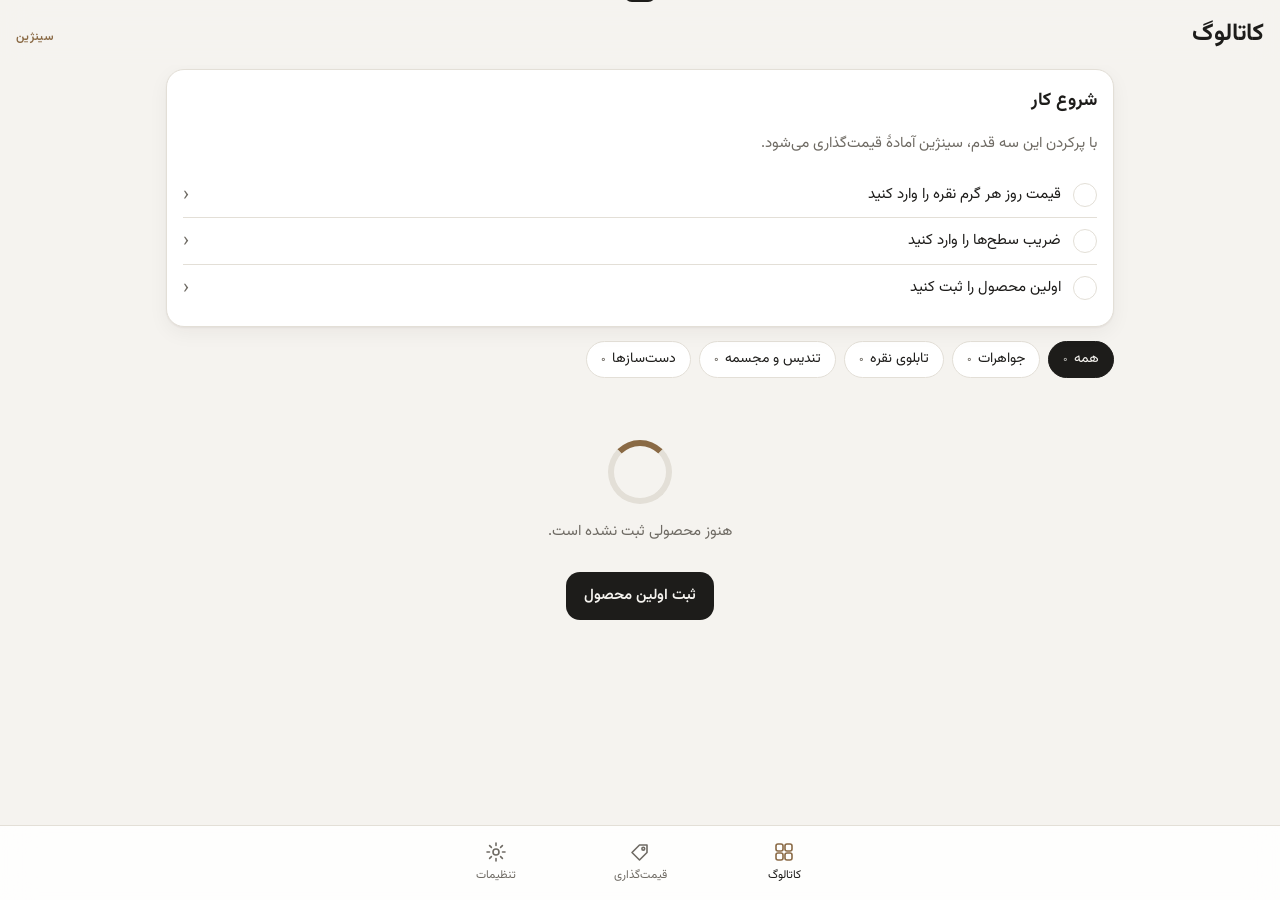
==== index.html @ 872f99b4 "Phase 1: pricing calculator, photo catalog and settings Offline PWA. Prices follow docs/DECISIONS.md" ====
<!doctype html>
<html lang="fa" dir="rtl">
<head>
<meta charset="utf-8">
<meta name="viewport" content="width=device-width, initial-scale=1, viewport-fit=cover">
<meta name="theme-color" content="#f5f3ef" media="(prefers-color-scheme: light)">
<meta name="theme-color" content="#121211" media="(prefers-color-scheme: dark)">
<meta name="apple-mobile-web-app-capable" content="yes">
<meta name="apple-mobile-web-app-status-bar-style" content="default">
<meta name="apple-mobile-web-app-title" content="سینژین">
<title>سینژین</title>
<link rel="manifest" href="manifest.webmanifest">
<link rel="apple-touch-icon" href="icons/icon-180.png">
<link rel="stylesheet" href="app.css">
</head>
<body>
<header class="top"><span class="brand">سینژین</span><h1 id="title"></h1></header>
<main id="view"></main>
<nav id="tabs" class="tabs"></nav>
<div id="sheet" class="sheet"></div>
<div id="island" class="island" role="status" aria-live="polite"></div>
<script type="module" src="js/app.js"></script>
</body>
</html>
---- app.css ----
@font-face { font-family: 'Vazirmatn'; src: url('fonts/Vazirmatn.woff2') format('woff2'); font-weight: 100 900; font-display: swap; }

:root {
  --bg: #f5f3ef; --surface: #ffffff; --surface-2: #efece6; --ink: #1d1c1a; --muted: #6f6b64; --line: #e3dfd7;
  --accent: #8a6a45; --accent-ink: #ffffff; --ok: #5d7a62; --warn: #a2742c; --danger: #8e3b3b;
  --shadow: 0 1px 2px rgba(30,25,15,.05), 0 6px 20px rgba(30,25,15,.05);
  --r: 18px; --ease: cubic-bezier(.2,.8,.2,1);
  color-scheme: light;
}
@media (prefers-color-scheme: dark) {
  :root:not([data-theme="light"]) {
    --bg: #121211; --surface: #1b1b1a; --surface-2: #242422; --ink: #edebe7; --muted: #9c978f; --line: #2e2d2b;
    --accent: #c9a679; --accent-ink: #1b1710; --ok: #8fb095; --warn: #d4a55a; --danger: #d98080;
    --shadow: 0 1px 2px rgba(0,0,0,.3); color-scheme: dark;
  }
}
:root[data-theme="dark"] {
  --bg: #121211; --surface: #1b1b1a; --surface-2: #242422; --ink: #edebe7; --muted: #9c978f; --line: #2e2d2b;
  --accent: #c9a679; --accent-ink: #1b1710; --ok: #8fb095; --warn: #d4a55a; --danger: #d98080;
  --shadow: 0 1px 2px rgba(0,0,0,.3); color-scheme: dark;
}

* { box-sizing: border-box; -webkit-tap-highlight-color: transparent; }
html { -webkit-text-size-adjust: 100%; }
body { margin: 0; background: var(--bg); color: var(--ink); font: 15px/1.7 'Vazirmatn', system-ui, sans-serif; min-height: 100vh;
  padding-bottom: calc(84px + env(safe-area-inset-bottom)); }
body.locked { overflow: hidden; }
button, input, textarea { font: inherit; color: inherit; }
button { cursor: pointer; background: none; border: 0; padding: 0; }
h1, h2, h3, h4 { margin: 0; font-weight: 700; }
.muted { color: var(--muted); }

.top { position: sticky; top: 0; z-index: 5; display: flex; align-items: baseline; gap: 10px; padding: calc(14px + env(safe-area-inset-top)) 16px 10px;
  background: color-mix(in srgb, var(--bg) 88%, transparent); backdrop-filter: blur(14px); -webkit-backdrop-filter: blur(14px); }
.top h1 { font-size: 24px; letter-spacing: -.2px; }
.brand { order: 2; margin-inline-start: auto; font-size: 12px; color: var(--accent); font-weight: 600; letter-spacing: .3px; }

main { max-width: 980px; margin: 0 auto; padding: 4px 16px 24px; }

.card { background: var(--surface); border: 1px solid var(--line); border-radius: var(--r); padding: 16px; margin-bottom: 12px; box-shadow: var(--shadow); }
.card h2 { font-size: 18px; margin-bottom: 2px; }
.card h3 { font-size: 16px; margin-bottom: 10px; display: flex; align-items: center; gap: 8px; }
.card h4 { font-size: 13px; color: var(--muted); font-weight: 600; margin: 14px 0 6px; }
.n { width: 22px; height: 22px; border-radius: 50%; background: var(--surface-2); display: inline-grid; place-items: center; font-size: 12px; color: var(--muted); }
.help { margin: 8px 0 0; font-size: 12.5px; color: var(--muted); line-height: 1.8; }

/* entrance + press */
.enter { animation: rise .45s var(--ease) both; animation-delay: calc(var(--i, 0) * 40ms); }
@keyframes rise { from { opacity: 0; transform: translateY(8px); } }
.btn, .chip, .pcard, .row, .banner, .tab { transition: transform .25s var(--ease), background .2s, border-color .2s, color .2s; }
.btn:active, .chip:active, .pcard:active, .row:active, .banner:active { transform: scale(.97); }

/* chips */
.chips { display: flex; gap: 8px; }
.chips.wrap { flex-wrap: wrap; }
.chips.scroll { overflow-x: auto; margin: 4px -16px 12px; padding: 2px 16px; scrollbar-width: none; }
.chips.scroll::-webkit-scrollbar { display: none; }
.chip { border: 1px solid var(--line); background: var(--surface); border-radius: 999px; padding: 7px 14px; font-size: 14px; white-space: nowrap;
  display: inline-flex; flex-direction: column; align-items: center; line-height: 1.5; }
.chips.scroll .chip { flex-direction: row; gap: 6px; }
.chip small { font-size: 11px; color: var(--muted); }
.chip .hint { font-size: 10.5px; }
.chip.on { background: var(--ink); color: var(--bg); border-color: var(--ink); }
.chip.on small { color: color-mix(in srgb, var(--bg) 70%, transparent); }

/* fields */
.field { display: block; margin-top: 12px; }
.lab { display: block; font-size: 13px; color: var(--muted); margin-bottom: 4px; }
.inp { display: flex; align-items: center; background: var(--surface-2); border: 1px solid transparent; border-radius: 12px; padding: 0 12px; transition: border-color .2s; }
.inp:focus-within { border-color: var(--accent); }
.inp input, .inp textarea { flex: 1; min-width: 0; border: 0; background: none; outline: none; padding: 11px 0; font-size: 16px; }
.inp textarea { resize: vertical; }
.inp em { font-style: normal; color: var(--muted); font-size: 13px; padding-inline-start: 8px; }
.inp input::placeholder, .inp textarea::placeholder { color: color-mix(in srgb, var(--muted) 70%, transparent); }
.two { display: grid; grid-template-columns: 1fr 1fr; gap: 10px; }

/* buttons */
.actions { display: flex; gap: 10px; margin-top: 14px; }
.btn { flex: 1; display: inline-flex; justify-content: center; align-items: center; min-height: 48px; padding: 0 18px; border-radius: 14px;
  background: var(--ink); color: var(--bg); font-weight: 600; }
.btn.ghost { background: var(--surface-2); color: var(--ink); flex: 0 1 auto; }
.btn.danger { color: var(--danger); }

/* setup checklist */
.setup ol { list-style: none; padding: 0; margin: 10px 0 0; }
.setup .row { display: flex; align-items: center; gap: 12px; width: 100%; padding: 10px 0; text-align: start; border-top: 1px solid var(--line); }
.setup li:first-child .row { border-top: 0; }
.tick { width: 24px; height: 24px; border-radius: 50%; border: 1.5px solid var(--line); display: grid; place-items: center; font-size: 13px; flex: none; }
.setup li.done .tick { background: var(--ok); border-color: var(--ok); color: #fff; }
.setup li.done span:nth-child(2) { color: var(--muted); text-decoration: line-through; }
.chev { margin-inline-start: auto; color: var(--muted); font-size: 20px; line-height: 1; }

.banner { display: flex; align-items: center; gap: 12px; width: 100%; text-align: start; border-color: color-mix(in srgb, var(--warn) 45%, var(--line)); }
.dot { width: 10px; height: 10px; border-radius: 50%; background: var(--warn); flex: none; position: relative; }
.dot::after { content: ''; position: absolute; inset: -5px; border-radius: 50%; border: 2px solid var(--warn); animation: pulse 1.8s ease-out infinite; }
@keyframes pulse { from { transform: scale(.5); opacity: .8; } to { transform: scale(1.4); opacity: 0; } }

/* catalog grid */
.grid { display: grid; grid-template-columns: repeat(2, 1fr); gap: 12px; }
@media (min-width: 700px) { .grid { grid-template-columns: repeat(3, 1fr); } }
@media (min-width: 960px) { .grid { grid-template-columns: repeat(4, 1fr); } }
.pcard { display: block; text-align: start; background: var(--surface); border: 1px solid var(--line); border-radius: var(--r); overflow: hidden; box-shadow: var(--shadow); }
.thumb { position: relative; aspect-ratio: 1; background: var(--surface-2); display: grid; place-items: center; }
.thumb img { width: 100%; height: 100%; object-fit: cover; display: block; }
.noimg { color: var(--muted); font-size: 12px; }
.status { position: absolute; top: 8px; inset-inline-start: 8px; font-size: 11px; padding: 2px 9px; border-radius: 999px;
  background: color-mix(in srgb, var(--surface) 88%, transparent); backdrop-filter: blur(6px); -webkit-backdrop-filter: blur(6px); }
.s-available { color: var(--ok); } .s-reserved { color: var(--warn); } .s-sold { color: var(--muted); }
.pmeta { padding: 10px 12px 12px; }
.pname { font-weight: 600; font-size: 14px; white-space: nowrap; overflow: hidden; text-overflow: ellipsis; }
.pprice { font-size: 13.5px; color: var(--ink); direction: rtl; }
.pprice.incomplete { color: var(--warn); font-size: 12.5px; }

.empty { text-align: center; padding: 48px 16px; color: var(--muted); }
.empty .btn { flex: none; margin-top: 12px; }
.ring { width: 64px; height: 64px; border-radius: 50%; margin: 0 auto 12px; border: 6px solid var(--line); border-top-color: var(--accent);
  animation: spin 6s linear infinite; }
@keyframes spin { to { transform: rotate(360deg); } }

/* photos */
.photos { display: flex; flex-wrap: wrap; gap: 8px; margin-top: 14px; }
.ph, .addph { width: 76px; height: 76px; border-radius: 12px; overflow: hidden; position: relative; }
.ph img { width: 100%; height: 100%; object-fit: cover; }
.ph .x { position: absolute; top: 4px; inset-inline-end: 4px; width: 22px; height: 22px; border-radius: 50%; background: rgba(0,0,0,.55); color: #fff; font-size: 15px; line-height: 1; }
.addph { border: 1.5px dashed var(--line); display: flex; flex-direction: column; align-items: center; justify-content: center; color: var(--muted); cursor: pointer; }
.addph span { font-size: 22px; line-height: 1; } .addph small { font-size: 11px; }

/* live price */
.pricecard { background: var(--surface); border: 1px solid var(--line); border-radius: var(--r); margin-bottom: 12px;
  padding: 14px 16px; box-shadow: var(--shadow); transition: border-color .3s; }
.pbar { position: sticky; bottom: calc(76px + env(safe-area-inset-bottom)); z-index: 3; margin-top: 12px; display: flex; justify-content: space-between; align-items: center;
  background: var(--ink); color: var(--bg); border-radius: 14px; padding: 10px 16px; box-shadow: 0 6px 20px rgba(0,0,0,.15); }
.pbar .plabel { color: color-mix(in srgb, var(--bg) 65%, transparent); }
.pbar b { font-size: 17px; direction: rtl; }
.sheet .pbar { bottom: 0; }
.pricecard.ok { border-color: color-mix(in srgb, var(--accent) 55%, var(--line)); }
.plabel { font-size: 12px; color: var(--muted); }
.pbig { font-size: 30px; font-weight: 800; letter-spacing: -.5px; line-height: 1.3; direction: rtl; }
.pbig small { font-size: 14px; font-weight: 500; color: var(--muted); margin-inline-start: 6px; }
.muted-big { font-size: 20px; color: var(--muted); font-weight: 600; }
.calc { margin-top: 8px; border-top: 1px solid var(--line); }
.cl { display: flex; justify-content: space-between; align-items: center; gap: 10px; padding: 7px 0; font-size: 13.5px; border-bottom: 1px dashed var(--line); }
.cl:last-child { border-bottom: 0; }
.cl small { display: block; font-size: 11.5px; color: var(--muted); }
.cl b { font-weight: 600; white-space: nowrap; direction: rtl; }
.cl.sum { font-weight: 600; }
.missing { list-style: none; margin: 10px 0 0; padding: 0; font-size: 13px; color: var(--warn); }
.missing li { padding: 3px 0; }
.missing li::before { content: '○'; margin-inline-end: 6px; }
.missing button { color: var(--warn); text-decoration: underline; text-underline-offset: 3px; text-align: start; }
.missing .chev { display: none; }

/* settings */
.metal { padding: 12px 0; border-top: 1px solid var(--line); }
.metal:first-of-type { border-top: 0; }
.mhead { display: flex; align-items: center; justify-content: space-between; gap: 8px; flex-wrap: wrap; }
.seg { display: inline-flex; background: var(--surface-2); border-radius: 10px; padding: 3px; }
.seg button { padding: 5px 10px; border-radius: 8px; font-size: 12.5px; color: var(--muted); }
.seg button.on { background: var(--surface); color: var(--ink); box-shadow: var(--shadow); }
.ftable { margin-top: 12px; display: grid; gap: 8px; }
.fh, .fr { display: grid; grid-template-columns: 64px repeat(3, 1fr); gap: 8px; align-items: center; }
.fh span { font-size: 12px; color: var(--muted); text-align: center; }
.fr > span { font-size: 13.5px; font-weight: 600; }
.fr input { width: 100%; min-width: 0; text-align: center; border: 1px solid transparent; background: var(--surface-2); border-radius: 10px; padding: 9px 4px; font-size: 16px; outline: none; }
.fr input:focus { border-color: var(--accent); }
.foot { text-align: center; color: var(--muted); font-size: 12px; margin-top: 18px; }

/* tabs */
.tabs { position: fixed; bottom: 0; inset-inline: 0; z-index: 6; display: flex; justify-content: center; gap: 4px;
  padding: 8px 12px calc(8px + env(safe-area-inset-bottom)); background: color-mix(in srgb, var(--surface) 86%, transparent);
  backdrop-filter: blur(16px); -webkit-backdrop-filter: blur(16px); border-top: 1px solid var(--line); }
.tab { flex: 1; max-width: 140px; display: flex; flex-direction: column; align-items: center; gap: 2px; padding: 6px 0; border-radius: 12px; color: var(--muted); font-size: 11.5px; }
.tab svg { width: 24px; height: 24px; fill: none; stroke: currentColor; stroke-width: 1.6; stroke-linejoin: round; stroke-linecap: round; }
.tab.on { color: var(--ink); }
.tab.on svg { stroke: var(--accent); }

/* sheet */
.sheet { position: fixed; inset: 0; z-index: 10; pointer-events: none; }
.sheet.open { pointer-events: auto; }
.scrim { position: absolute; inset: 0; background: rgba(0,0,0,.35); opacity: 0; transition: opacity .3s; }
.sheet.open .scrim { opacity: 1; }
.panel { position: absolute; inset-inline: 0; bottom: 0; max-height: 92vh; overflow-y: auto; overscroll-behavior: contain; background: var(--bg);
  border-radius: 22px 22px 0 0; padding: 10px 16px calc(16px + env(safe-area-inset-bottom)); transform: translateY(100%); transition: transform .38s var(--ease); }
@media (min-width: 700px) { .panel { max-width: 640px; margin: 0 auto; } }
.sheet.open .panel { transform: none; }
.grab { width: 40px; height: 5px; border-radius: 3px; background: var(--line); margin: 0 auto 8px; }
.close { position: absolute; top: 12px; inset-inline-end: 14px; width: 32px; height: 32px; border-radius: 50%; background: var(--surface-2); font-size: 20px; color: var(--muted); }
.stitle { font-size: 20px; margin: 4px 0 12px; }
.drift { margin-top: 8px; }
.dl { display: flex; justify-content: space-between; gap: 10px; padding: 10px 0; border-bottom: 1px solid var(--line); font-size: 14px; }
.dv { display: flex; flex-direction: column; align-items: flex-end; direction: rtl; }
.dv s { color: var(--muted); font-size: 12px; }
.up { color: var(--warn); } .down { color: var(--ok); }

/* island confirmation */
.island { position: fixed; top: calc(10px + env(safe-area-inset-top)); left: 50%; z-index: 20; transform: translate(-50%, -140%) scale(.9);
  background: var(--ink); color: var(--bg); padding: 9px 18px; border-radius: 999px; font-size: 13.5px; font-weight: 600; max-width: calc(100vw - 32px);
  transition: transform .45s var(--ease); pointer-events: none; }
.island.show { transform: translate(-50%, 0) scale(1); }

@media (prefers-reduced-motion: reduce) {
  *, *::before, *::after { animation: none !important; transition: none !important; }
}
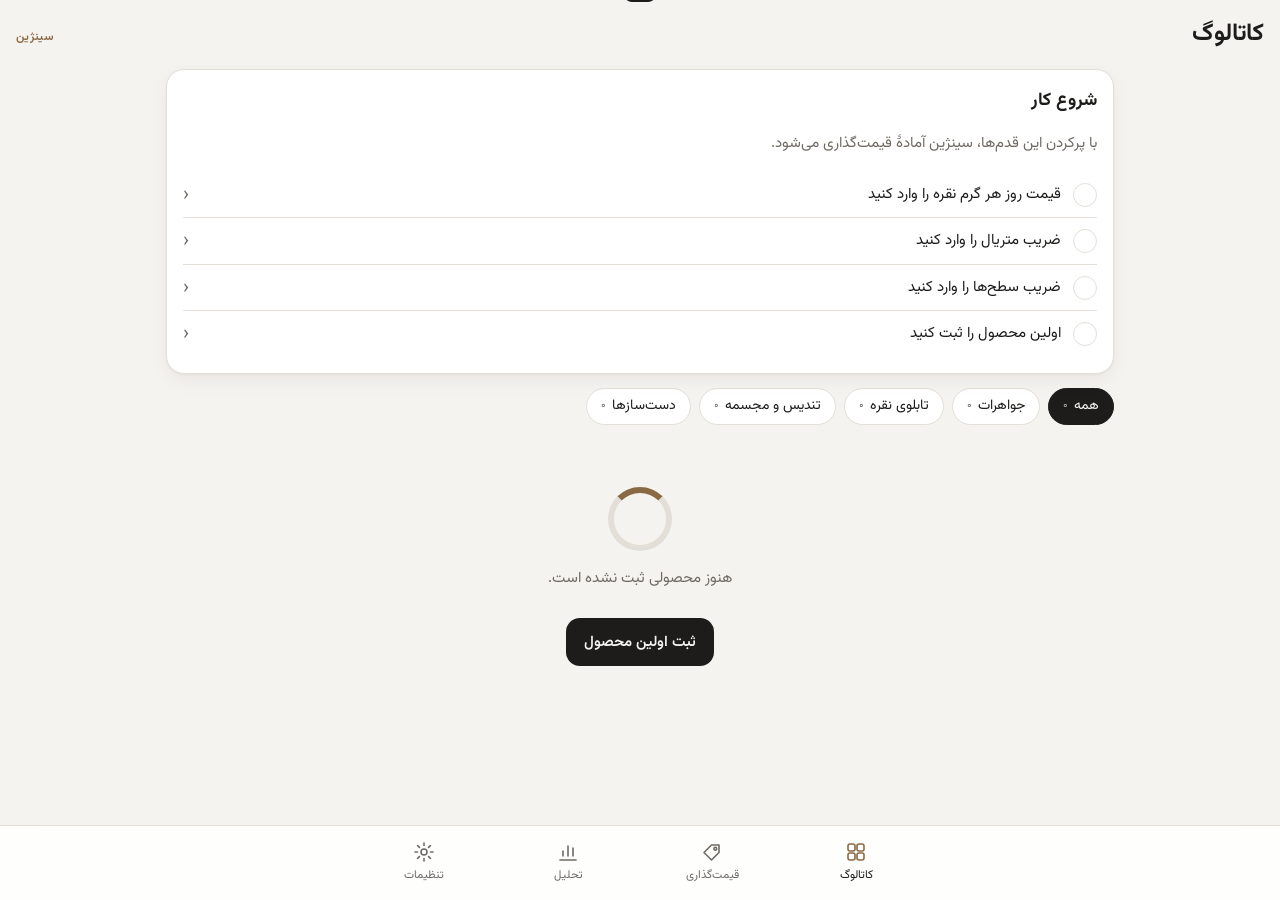
==== commit 8fc04dc8: "Phase 2: material factor, market prices, analysis, smart helpers - Formula: (metal + stone) x materi" ====
--- a/index.html
+++ b/index.html
@@ -10,6 +10,7 @@
 <meta name="apple-mobile-web-app-title" content="سینژین">
 <title>سینژین</title>
 <link rel="manifest" href="manifest.webmanifest">
+<link rel="icon" href="icons/icon-192.png">
 <link rel="apple-touch-icon" href="icons/icon-180.png">
 <link rel="stylesheet" href="app.css">
 </head>
--- a/app.css
+++ b/app.css
@@ -201,3 +201,29 @@
 @media (prefers-reduced-motion: reduce) {
   *, *::before, *::after { animation: none !important; transition: none !important; }
 }
+
+/* phase 2: analysis, market */
+.btn.small { flex: none; min-height: 34px; padding: 0 14px; font-size: 13px; border-radius: 10px; }
+.banner.market { align-items: center; }
+.banner.market .btn { margin-inline-start: auto; }
+.link { color: var(--accent); font-weight: 600; text-decoration: underline; text-underline-offset: 3px; }
+.mkt { display: flex; align-items: center; justify-content: space-between; gap: 10px; margin-top: 10px; font-size: 13.5px; }
+.formula { margin: 0; padding: 10px 12px; background: var(--surface-2); border-radius: 12px; font-weight: 600; font-size: 14px; line-height: 1.9; }
+.kpi { font-size: 26px; font-weight: 800; letter-spacing: -.4px; direction: rtl; display: block; }
+.kpis { display: grid; grid-template-columns: 1fr 1fr; gap: 12px; }
+.kpis .kpi { font-size: 20px; }
+.kpis small { color: var(--muted); font-size: 12px; }
+.bars { display: grid; gap: 12px; }
+.bl { display: flex; flex-direction: column; }
+.bl small { color: var(--muted); font-size: 12px; }
+.track { height: 8px; border-radius: 4px; background: var(--surface-2); overflow: hidden; margin-top: 4px; }
+.track span { display: block; height: 100%; background: var(--accent); border-radius: 4px; transform-origin: right; animation: grow .7s var(--ease) both; }
+@keyframes grow { from { transform: scaleX(0); } }
+.ladder { display: flex; flex-wrap: wrap; align-items: center; gap: 6px 10px; padding: 9px 0; border-top: 1px solid var(--line); font-size: 13.5px; }
+.ladder b { min-width: 48px; }
+.ladder span { display: flex; gap: 6px; align-items: center; }
+.ladder i { font-style: normal; background: var(--surface-2); padding: 2px 8px; border-radius: 8px; font-size: 12.5px; }
+.ladder em { font-style: normal; color: var(--muted); }
+.ladder.bad i { background: color-mix(in srgb, var(--danger) 14%, var(--surface-2)); }
+.ladder small { color: var(--danger); width: 100%; font-size: 12px; }
+.row2 { width: 100%; text-align: start; }
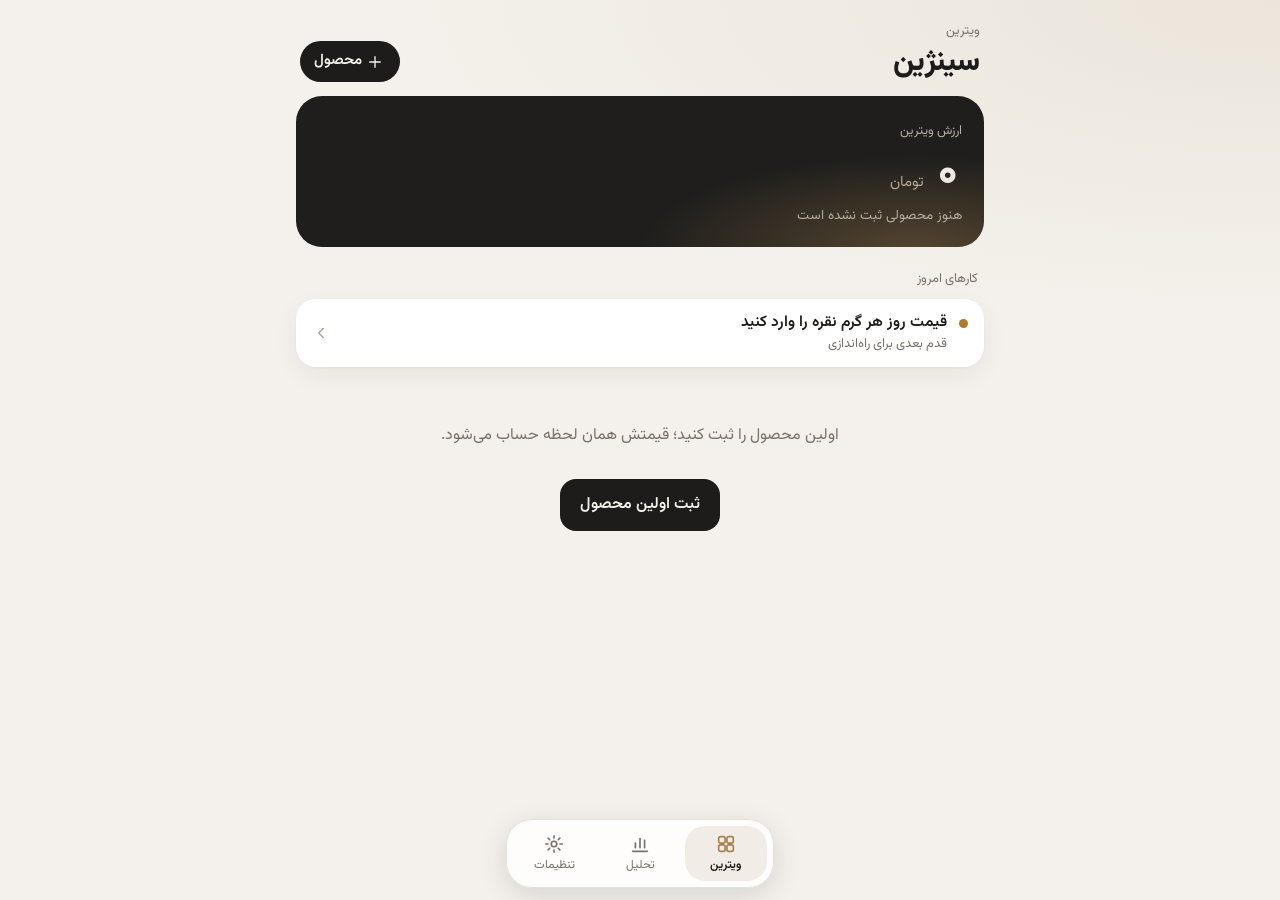
==== commit 421fac69: "Redesign to the hesab-man / Life-os standard: simpler and calmer - Three tabs in a floating pill (sh" ====
--- a/index.html
+++ b/index.html
@@ -15,7 +15,6 @@
 <link rel="stylesheet" href="app.css">
 </head>
 <body>
-<header class="top"><span class="brand">سینژین</span><h1 id="title"></h1></header>
 <main id="view"></main>
 <nav id="tabs" class="tabs"></nav>
 <div id="sheet" class="sheet"></div>
--- a/app.css
+++ b/app.css
@@ -1,229 +1,221 @@
 @font-face { font-family: 'Vazirmatn'; src: url('fonts/Vazirmatn.woff2') format('woff2'); font-weight: 100 900; font-display: swap; }
 
+/* Seenzhin: warm ivory and graphite with a champagne-silver accent; few colours (accent, sage, amber, burgundy). */
 :root {
-  --bg: #f5f3ef; --surface: #ffffff; --surface-2: #efece6; --ink: #1d1c1a; --muted: #6f6b64; --line: #e3dfd7;
-  --accent: #8a6a45; --accent-ink: #ffffff; --ok: #5d7a62; --warn: #a2742c; --danger: #8e3b3b;
-  --shadow: 0 1px 2px rgba(30,25,15,.05), 0 6px 20px rgba(30,25,15,.05);
-  --r: 18px; --ease: cubic-bezier(.2,.8,.2,1);
+  --bg: #f4f1ec; --bg-2: #ebe5db; --card: #ffffff; --fill: #f1ede6; --ink: #1d1c1a; --sec: #77716a; --ter: #aaa49b; --sep: #e6e1d8;
+  --acc: #a5814f; --hero: #1f1e1c; --hero-ink: #f4f1ec; --hero-sec: #b5ada1;
+  --g: #5f7f66; --o: #b07a2c; --r: #8f3a3f;
+  --shadow: 0 1px 2px rgba(40,30,15,.04), 0 8px 24px rgba(40,30,15,.06);
+  --ease: cubic-bezier(.2,.8,.2,1);
   color-scheme: light;
 }
-@media (prefers-color-scheme: dark) {
-  :root:not([data-theme="light"]) {
-    --bg: #121211; --surface: #1b1b1a; --surface-2: #242422; --ink: #edebe7; --muted: #9c978f; --line: #2e2d2b;
-    --accent: #c9a679; --accent-ink: #1b1710; --ok: #8fb095; --warn: #d4a55a; --danger: #d98080;
-    --shadow: 0 1px 2px rgba(0,0,0,.3); color-scheme: dark;
-  }
-}
+@media (prefers-color-scheme: dark) { :root:not([data-theme="light"]) {
+  --bg: #121211; --bg-2: #1b1a18; --card: #1d1c1b; --fill: #272624; --ink: #efece7; --sec: #a09a91; --ter: #6d6861; --sep: #2f2e2b;
+  --acc: #d2b07c; --hero: #2a2825; --hero-ink: #f4f1ec; --hero-sec: #b5ada1;
+  --g: #8fb397; --o: #dba75b; --r: #da8d92; --shadow: none; color-scheme: dark; } }
 :root[data-theme="dark"] {
-  --bg: #121211; --surface: #1b1b1a; --surface-2: #242422; --ink: #edebe7; --muted: #9c978f; --line: #2e2d2b;
-  --accent: #c9a679; --accent-ink: #1b1710; --ok: #8fb095; --warn: #d4a55a; --danger: #d98080;
-  --shadow: 0 1px 2px rgba(0,0,0,.3); color-scheme: dark;
+  --bg: #121211; --bg-2: #1b1a18; --card: #1d1c1b; --fill: #272624; --ink: #efece7; --sec: #a09a91; --ter: #6d6861; --sep: #2f2e2b;
+  --acc: #d2b07c; --hero: #2a2825; --hero-ink: #f4f1ec; --hero-sec: #b5ada1;
+  --g: #8fb397; --o: #dba75b; --r: #da8d92; --shadow: none; color-scheme: dark;
 }
 
 * { box-sizing: border-box; -webkit-tap-highlight-color: transparent; }
 html { -webkit-text-size-adjust: 100%; }
-body { margin: 0; background: var(--bg); color: var(--ink); font: 15px/1.7 'Vazirmatn', system-ui, sans-serif; min-height: 100vh;
-  padding-bottom: calc(84px + env(safe-area-inset-bottom)); }
+body { margin: 0; color: var(--ink); font: 16px/1.65 'Vazirmatn', system-ui, sans-serif; min-height: 100vh;
+  background: radial-gradient(120% 60% at 100% 0%, var(--bg-2), transparent 60%), var(--bg); background-attachment: fixed;
+  padding-bottom: calc(104px + env(safe-area-inset-bottom)); }
 body.locked { overflow: hidden; }
-button, input, textarea { font: inherit; color: inherit; }
-button { cursor: pointer; background: none; border: 0; padding: 0; }
-h1, h2, h3, h4 { margin: 0; font-weight: 700; }
-.muted { color: var(--muted); }
-
-.top { position: sticky; top: 0; z-index: 5; display: flex; align-items: baseline; gap: 10px; padding: calc(14px + env(safe-area-inset-top)) 16px 10px;
-  background: color-mix(in srgb, var(--bg) 88%, transparent); backdrop-filter: blur(14px); -webkit-backdrop-filter: blur(14px); }
-.top h1 { font-size: 24px; letter-spacing: -.2px; }
-.brand { order: 2; margin-inline-start: auto; font-size: 12px; color: var(--accent); font-weight: 600; letter-spacing: .3px; }
-
-main { max-width: 980px; margin: 0 auto; padding: 4px 16px 24px; }
-
-.card { background: var(--surface); border: 1px solid var(--line); border-radius: var(--r); padding: 16px; margin-bottom: 12px; box-shadow: var(--shadow); }
-.card h2 { font-size: 18px; margin-bottom: 2px; }
-.card h3 { font-size: 16px; margin-bottom: 10px; display: flex; align-items: center; gap: 8px; }
-.card h4 { font-size: 13px; color: var(--muted); font-weight: 600; margin: 14px 0 6px; }
-.n { width: 22px; height: 22px; border-radius: 50%; background: var(--surface-2); display: inline-grid; place-items: center; font-size: 12px; color: var(--muted); }
-.help { margin: 8px 0 0; font-size: 12.5px; color: var(--muted); line-height: 1.8; }
-
-/* entrance + press */
-.enter { animation: rise .45s var(--ease) both; animation-delay: calc(var(--i, 0) * 40ms); }
-@keyframes rise { from { opacity: 0; transform: translateY(8px); } }
-.btn, .chip, .pcard, .row, .banner, .tab { transition: transform .25s var(--ease), background .2s, border-color .2s, color .2s; }
-.btn:active, .chip:active, .pcard:active, .row:active, .banner:active { transform: scale(.97); }
+button, input { font: inherit; color: inherit; }
+button { cursor: pointer; background: none; border: 0; padding: 0; text-align: inherit; }
+h1, h2 { margin: 0; }
+svg { width: 18px; height: 18px; fill: none; stroke: currentColor; stroke-width: 1.8; stroke-linecap: round; stroke-linejoin: round; flex: none; }
+main { max-width: 720px; margin: 0 auto; padding: 0 16px; }
+.sec { color: var(--sec); }
+
+/* page head */
+.phead { display: flex; align-items: flex-end; justify-content: space-between; gap: 12px; padding: calc(18px + env(safe-area-inset-top)) 4px 14px; }
+.psub { font-size: 13px; color: var(--sec); }
+.phead h1 { font-size: 30px; font-weight: 800; letter-spacing: -.4px; line-height: 1.25; }
+.add-pill { display: inline-flex; align-items: center; gap: 4px; background: var(--ink); color: var(--bg); padding: 8px 16px 8px 14px; border-radius: 999px; font-size: 15px; font-weight: 600; }
+
+/* hero: one number, one sentence */
+.hero { background: var(--hero); color: var(--hero-ink); border-radius: 26px; padding: 22px 22px 20px; position: relative; overflow: hidden; }
+.hero::after { content: ''; position: absolute; inset: auto -30% -60% auto; width: 80%; height: 120%; border-radius: 50%;
+  background: radial-gradient(closest-side, color-mix(in srgb, var(--acc) 38%, transparent), transparent); pointer-events: none; }
+.hero-k { font-size: 13px; color: var(--hero-sec); }
+.hero-n { display: flex; align-items: baseline; gap: 8px; margin: 6px 0 4px; direction: rtl; }
+.hero-n b { font-size: 46px; font-weight: 800; letter-spacing: -1px; line-height: 1.1; font-variant-numeric: tabular-nums; }
+.hero-n small { font-size: 15px; color: var(--hero-sec); }
+.hero-s { display: block; font-size: 13.5px; color: var(--hero-sec); position: relative; z-index: 1; }
+.hero-say { font-size: 21px; font-weight: 700; line-height: 1.6; margin: 6px 0 8px; position: relative; z-index: 1; }
+
+/* grouped list */
+.stitle { font-size: 13px; color: var(--sec); margin: 22px 6px 8px; }
+.group { background: var(--card); border-radius: 20px; overflow: hidden; box-shadow: var(--shadow); }
+.cell { display: flex; align-items: center; gap: 12px; width: 100%; min-height: 52px; padding: 12px 16px; position: relative; }
+.cell + .cell::before { content: ''; position: absolute; top: 0; inset-inline: 16px 0; height: 1px; background: var(--sep); }
+.cell > span:first-child { flex: 1; }
+.cell > svg { color: var(--ter); }
+.cell.col { flex-direction: column; align-items: stretch; gap: 6px; }
+.cell.sub { min-height: 44px; padding-top: 4px; font-size: 14px; }
+.cell.sub::before { display: none; }
+.c-main { display: flex; flex-direction: column; min-width: 0; flex: 1; }
+.c-main b { font-weight: 600; font-size: 15.5px; line-height: 1.5; }
+.c-main small { color: var(--sec); font-size: 13px; line-height: 1.6; }
+.todo .dot { width: 9px; height: 9px; border-radius: 50%; background: var(--g); flex: none; align-self: flex-start; margin-top: 8px; position: relative; }
+.todo.o .dot { background: var(--o); } .todo.r .dot { background: var(--r); }
+.todo.o .dot::after, .todo.r .dot::after { content: ''; position: absolute; inset: -4px; border-radius: 50%; border: 2px solid var(--o); opacity: 0; animation: pulse 2s ease-out infinite; }
+.todo.r .dot::after { border-color: var(--r); }
+@keyframes pulse { from { transform: scale(.5); opacity: .7; } to { transform: scale(1.5); opacity: 0; } }
+.pill { flex: none; background: var(--fill); color: var(--ink); font-size: 13.5px; font-weight: 600; padding: 6px 14px; border-radius: 999px; }
+.foot { font-size: 12.5px; color: var(--sec); margin: 8px 8px 0; line-height: 1.7; }
+.crow { display: flex; justify-content: space-between; align-items: baseline; gap: 8px; }
+.crow .sec { font-size: 13.5px; }
+.bar { display: block; height: 7px; border-radius: 4px; background: var(--fill); overflow: hidden; }
+.bar em { display: block; height: 100%; border-radius: 4px; background: var(--acc); transform-origin: right; animation: grow .8s var(--ease) both; }
+@keyframes grow { from { transform: scaleX(0); } }
 
 /* chips */
 .chips { display: flex; gap: 8px; }
 .chips.wrap { flex-wrap: wrap; }
-.chips.scroll { overflow-x: auto; margin: 4px -16px 12px; padding: 2px 16px; scrollbar-width: none; }
+.chips.scroll { overflow-x: auto; margin: 22px -16px 12px; padding: 2px 16px; scrollbar-width: none; }
 .chips.scroll::-webkit-scrollbar { display: none; }
-.chip { border: 1px solid var(--line); background: var(--surface); border-radius: 999px; padding: 7px 14px; font-size: 14px; white-space: nowrap;
-  display: inline-flex; flex-direction: column; align-items: center; line-height: 1.5; }
-.chips.scroll .chip { flex-direction: row; gap: 6px; }
-.chip small { font-size: 11px; color: var(--muted); }
-.chip .hint { font-size: 10.5px; }
+.chip { background: var(--card); border: 1px solid var(--sep); border-radius: 999px; padding: 7px 16px; font-size: 15px; white-space: nowrap; transition: background .2s, color .2s, transform .25s var(--ease); }
 .chip.on { background: var(--ink); color: var(--bg); border-color: var(--ink); }
-.chip.on small { color: color-mix(in srgb, var(--bg) 70%, transparent); }
-
-/* fields */
-.field { display: block; margin-top: 12px; }
-.lab { display: block; font-size: 13px; color: var(--muted); margin-bottom: 4px; }
-.inp { display: flex; align-items: center; background: var(--surface-2); border: 1px solid transparent; border-radius: 12px; padding: 0 12px; transition: border-color .2s; }
-.inp:focus-within { border-color: var(--accent); }
-.inp input, .inp textarea { flex: 1; min-width: 0; border: 0; background: none; outline: none; padding: 11px 0; font-size: 16px; }
-.inp textarea { resize: vertical; }
-.inp em { font-style: normal; color: var(--muted); font-size: 13px; padding-inline-start: 8px; }
-.inp input::placeholder, .inp textarea::placeholder { color: color-mix(in srgb, var(--muted) 70%, transparent); }
-.two { display: grid; grid-template-columns: 1fr 1fr; gap: 10px; }
+.chip:active, .btn:active, .pcard:active, .cell:active, .add-pill:active, .pill:active { transform: scale(.97); }
+.chips.big { flex-direction: column; }
+.chips.big .chip { display: flex; flex-direction: column; align-items: flex-start; border-radius: 18px; padding: 14px 18px; font-size: 17px; font-weight: 600; }
+.chips.big .chip small { font-size: 13px; font-weight: 400; color: var(--sec); }
+.chips.big .chip.on small { color: color-mix(in srgb, var(--bg) 70%, transparent); }
+
+/* product grid */
+.grid { display: grid; grid-template-columns: repeat(2, 1fr); gap: 12px; }
+@media (min-width: 640px) { .grid { grid-template-columns: repeat(3, 1fr); } }
+.pcard { display: block; background: var(--card); border-radius: 20px; overflow: hidden; box-shadow: var(--shadow); transition: transform .25s var(--ease); }
+.thumb { position: relative; aspect-ratio: 1; background: var(--fill); display: grid; place-items: center; }
+.thumb img { width: 100%; height: 100%; object-fit: cover; display: block; }
+.noimg { color: var(--ter); font-size: 13px; }
+.badge { position: absolute; top: 8px; inset-inline-start: 8px; font-size: 12px; padding: 2px 10px; border-radius: 999px; background: color-mix(in srgb, var(--card) 90%, transparent); }
+.s-reserved { color: var(--o); } .s-sold { color: var(--sec); }
+.pmeta { display: flex; flex-direction: column; padding: 10px 14px 13px; }
+.pname { font-weight: 600; font-size: 15px; white-space: nowrap; overflow: hidden; text-overflow: ellipsis; }
+.pprice { font-size: 14.5px; direction: rtl; }
+.pprice small { color: var(--sec); font-size: 12px; }
+.pprice.none { color: var(--o); font-size: 13.5px; }
+.empty { text-align: center; padding: 40px 20px; color: var(--sec); }
+
+/* rings (hesab-man pattern: number on one line, unit under it) */
+.rings { display: grid; grid-template-columns: repeat(3, 1fr); gap: 6px; padding: 18px 8px 16px; margin-top: 12px; }
+.ring { display: flex; flex-direction: column; align-items: center; text-align: center; }
+.ring-box { position: relative; width: 92px; height: 92px; }
+.ring-box svg { width: 100%; height: 100%; transform: rotate(-90deg); stroke-width: 7; }
+.ring-track { stroke: var(--fill); }
+.ring-arc { stroke: var(--g); stroke-dasharray: var(--p) 100; animation: arc 1s var(--ease) both; }
+.ring.acc .ring-arc { stroke: var(--acc); } .ring.warn .ring-arc { stroke: var(--o); }
+@keyframes arc { from { stroke-dasharray: 0 100; } }
+.ring-num { position: absolute; inset: 0; display: flex; flex-direction: column; align-items: center; justify-content: center; font-size: 20px; font-weight: 800; line-height: 1.1; }
+.ring-num small { font-size: 11px; font-weight: 500; color: var(--sec); margin-top: 3px; }
+.ring-t { font-weight: 700; font-size: 14.5px; margin-top: 6px; }
+.ring-c { color: var(--sec); font-size: 12px; line-height: 1.5; }
+
+/* settings */
+input.bare { border: 0; background: none; outline: none; text-align: left; direction: ltr; width: 9em; min-width: 0; font-size: 16px; padding: 4px 0; }
+input.bare::placeholder { color: var(--ter); direction: rtl; }
+.u { font-style: normal; color: var(--sec); font-size: 13.5px; }
+.seg { display: inline-flex; background: var(--fill); border-radius: 10px; padding: 3px; }
+.seg button { padding: 5px 14px; border-radius: 8px; font-size: 14px; color: var(--sec); transition: background .2s; }
+.seg button.on { background: var(--card); color: var(--ink); box-shadow: 0 1px 3px rgba(0,0,0,.08); font-weight: 600; }
+.seg.wide { display: flex; width: 100%; } .seg.wide button { flex: 1; text-align: center; padding-inline: 4px; }
+.ftable { display: grid; grid-template-columns: 52px repeat(3, 1fr); gap: 8px; align-items: center; }
+.fh { font-size: 12.5px; color: var(--sec); text-align: center; }
+.fl { font-size: 14px; font-weight: 600; }
+.ftable input { width: 100%; min-width: 0; text-align: center; border: 1px solid transparent; background: var(--fill); border-radius: 10px; padding: 8px 2px; font-size: 16px; outline: none; }
+.ftable input:focus, .inp:focus-within { border-color: var(--acc); }
+.explain { margin: 12px 4px 0; font-size: 13.5px; color: var(--sec); }
+.explain summary { cursor: pointer; color: var(--acc); font-weight: 600; list-style: none; padding: 4px 2px; }
+.explain summary::-webkit-details-marker { display: none; }
+.explain summary::before { content: '؟'; display: inline-grid; place-items: center; width: 20px; height: 20px; border-radius: 50%; background: var(--fill); margin-inline-end: 6px; font-size: 12px; }
+.explain p { margin: 8px 2px; line-height: 1.9; }
+.formula { color: var(--ink); font-weight: 600; background: var(--card); border-radius: 12px; padding: 10px 12px; }
 
 /* buttons */
-.actions { display: flex; gap: 10px; margin-top: 14px; }
-.btn { flex: 1; display: inline-flex; justify-content: center; align-items: center; min-height: 48px; padding: 0 18px; border-radius: 14px;
-  background: var(--ink); color: var(--bg); font-weight: 600; }
-.btn.ghost { background: var(--surface-2); color: var(--ink); flex: 0 1 auto; }
-.btn.danger { color: var(--danger); }
-
-/* setup checklist */
-.setup ol { list-style: none; padding: 0; margin: 10px 0 0; }
-.setup .row { display: flex; align-items: center; gap: 12px; width: 100%; padding: 10px 0; text-align: start; border-top: 1px solid var(--line); }
-.setup li:first-child .row { border-top: 0; }
-.tick { width: 24px; height: 24px; border-radius: 50%; border: 1.5px solid var(--line); display: grid; place-items: center; font-size: 13px; flex: none; }
-.setup li.done .tick { background: var(--ok); border-color: var(--ok); color: #fff; }
-.setup li.done span:nth-child(2) { color: var(--muted); text-decoration: line-through; }
-.chev { margin-inline-start: auto; color: var(--muted); font-size: 20px; line-height: 1; }
-
-.banner { display: flex; align-items: center; gap: 12px; width: 100%; text-align: start; border-color: color-mix(in srgb, var(--warn) 45%, var(--line)); }
-.dot { width: 10px; height: 10px; border-radius: 50%; background: var(--warn); flex: none; position: relative; }
-.dot::after { content: ''; position: absolute; inset: -5px; border-radius: 50%; border: 2px solid var(--warn); animation: pulse 1.8s ease-out infinite; }
-@keyframes pulse { from { transform: scale(.5); opacity: .8; } to { transform: scale(1.4); opacity: 0; } }
-
-/* catalog grid */
-.grid { display: grid; grid-template-columns: repeat(2, 1fr); gap: 12px; }
-@media (min-width: 700px) { .grid { grid-template-columns: repeat(3, 1fr); } }
-@media (min-width: 960px) { .grid { grid-template-columns: repeat(4, 1fr); } }
-.pcard { display: block; text-align: start; background: var(--surface); border: 1px solid var(--line); border-radius: var(--r); overflow: hidden; box-shadow: var(--shadow); }
-.thumb { position: relative; aspect-ratio: 1; background: var(--surface-2); display: grid; place-items: center; }
-.thumb img { width: 100%; height: 100%; object-fit: cover; display: block; }
-.noimg { color: var(--muted); font-size: 12px; }
-.status { position: absolute; top: 8px; inset-inline-start: 8px; font-size: 11px; padding: 2px 9px; border-radius: 999px;
-  background: color-mix(in srgb, var(--surface) 88%, transparent); backdrop-filter: blur(6px); -webkit-backdrop-filter: blur(6px); }
-.s-available { color: var(--ok); } .s-reserved { color: var(--warn); } .s-sold { color: var(--muted); }
-.pmeta { padding: 10px 12px 12px; }
-.pname { font-weight: 600; font-size: 14px; white-space: nowrap; overflow: hidden; text-overflow: ellipsis; }
-.pprice { font-size: 13.5px; color: var(--ink); direction: rtl; }
-.pprice.incomplete { color: var(--warn); font-size: 12.5px; }
-
-.empty { text-align: center; padding: 48px 16px; color: var(--muted); }
-.empty .btn { flex: none; margin-top: 12px; }
-.ring { width: 64px; height: 64px; border-radius: 50%; margin: 0 auto 12px; border: 6px solid var(--line); border-top-color: var(--accent);
-  animation: spin 6s linear infinite; }
-@keyframes spin { to { transform: rotate(360deg); } }
-
-/* photos */
-.photos { display: flex; flex-wrap: wrap; gap: 8px; margin-top: 14px; }
-.ph, .addph { width: 76px; height: 76px; border-radius: 12px; overflow: hidden; position: relative; }
-.ph img { width: 100%; height: 100%; object-fit: cover; }
-.ph .x { position: absolute; top: 4px; inset-inline-end: 4px; width: 22px; height: 22px; border-radius: 50%; background: rgba(0,0,0,.55); color: #fff; font-size: 15px; line-height: 1; }
-.addph { border: 1.5px dashed var(--line); display: flex; flex-direction: column; align-items: center; justify-content: center; color: var(--muted); cursor: pointer; }
-.addph span { font-size: 22px; line-height: 1; } .addph small { font-size: 11px; }
-
-/* live price */
-.pricecard { background: var(--surface); border: 1px solid var(--line); border-radius: var(--r); margin-bottom: 12px;
-  padding: 14px 16px; box-shadow: var(--shadow); transition: border-color .3s; }
-.pbar { position: sticky; bottom: calc(76px + env(safe-area-inset-bottom)); z-index: 3; margin-top: 12px; display: flex; justify-content: space-between; align-items: center;
-  background: var(--ink); color: var(--bg); border-radius: 14px; padding: 10px 16px; box-shadow: 0 6px 20px rgba(0,0,0,.15); }
-.pbar .plabel { color: color-mix(in srgb, var(--bg) 65%, transparent); }
-.pbar b { font-size: 17px; direction: rtl; }
-.sheet .pbar { bottom: 0; }
-.pricecard.ok { border-color: color-mix(in srgb, var(--accent) 55%, var(--line)); }
-.plabel { font-size: 12px; color: var(--muted); }
-.pbig { font-size: 30px; font-weight: 800; letter-spacing: -.5px; line-height: 1.3; direction: rtl; }
-.pbig small { font-size: 14px; font-weight: 500; color: var(--muted); margin-inline-start: 6px; }
-.muted-big { font-size: 20px; color: var(--muted); font-weight: 600; }
-.calc { margin-top: 8px; border-top: 1px solid var(--line); }
-.cl { display: flex; justify-content: space-between; align-items: center; gap: 10px; padding: 7px 0; font-size: 13.5px; border-bottom: 1px dashed var(--line); }
-.cl:last-child { border-bottom: 0; }
-.cl small { display: block; font-size: 11.5px; color: var(--muted); }
-.cl b { font-weight: 600; white-space: nowrap; direction: rtl; }
-.cl.sum { font-weight: 600; }
-.missing { list-style: none; margin: 10px 0 0; padding: 0; font-size: 13px; color: var(--warn); }
-.missing li { padding: 3px 0; }
-.missing li::before { content: '○'; margin-inline-end: 6px; }
-.missing button { color: var(--warn); text-decoration: underline; text-underline-offset: 3px; text-align: start; }
-.missing .chev { display: none; }
-
-/* settings */
-.metal { padding: 12px 0; border-top: 1px solid var(--line); }
-.metal:first-of-type { border-top: 0; }
-.mhead { display: flex; align-items: center; justify-content: space-between; gap: 8px; flex-wrap: wrap; }
-.seg { display: inline-flex; background: var(--surface-2); border-radius: 10px; padding: 3px; }
-.seg button { padding: 5px 10px; border-radius: 8px; font-size: 12.5px; color: var(--muted); }
-.seg button.on { background: var(--surface); color: var(--ink); box-shadow: var(--shadow); }
-.ftable { margin-top: 12px; display: grid; gap: 8px; }
-.fh, .fr { display: grid; grid-template-columns: 64px repeat(3, 1fr); gap: 8px; align-items: center; }
-.fh span { font-size: 12px; color: var(--muted); text-align: center; }
-.fr > span { font-size: 13.5px; font-weight: 600; }
-.fr input { width: 100%; min-width: 0; text-align: center; border: 1px solid transparent; background: var(--surface-2); border-radius: 10px; padding: 9px 4px; font-size: 16px; outline: none; }
-.fr input:focus { border-color: var(--accent); }
-.foot { text-align: center; color: var(--muted); font-size: 12px; margin-top: 18px; }
-
-/* tabs */
-.tabs { position: fixed; bottom: 0; inset-inline: 0; z-index: 6; display: flex; justify-content: center; gap: 4px;
-  padding: 8px 12px calc(8px + env(safe-area-inset-bottom)); background: color-mix(in srgb, var(--surface) 86%, transparent);
-  backdrop-filter: blur(16px); -webkit-backdrop-filter: blur(16px); border-top: 1px solid var(--line); }
-.tab { flex: 1; max-width: 140px; display: flex; flex-direction: column; align-items: center; gap: 2px; padding: 6px 0; border-radius: 12px; color: var(--muted); font-size: 11.5px; }
-.tab svg { width: 24px; height: 24px; fill: none; stroke: currentColor; stroke-width: 1.6; stroke-linejoin: round; stroke-linecap: round; }
-.tab.on { color: var(--ink); }
-.tab.on svg { stroke: var(--accent); }
-
-/* sheet */
+.btn { flex: 1; display: inline-flex; justify-content: center; align-items: center; min-height: 52px; padding: 0 20px; border-radius: 16px;
+  background: var(--ink); color: var(--bg); font-weight: 600; font-size: 16px; transition: transform .25s var(--ease), opacity .2s; }
+.btn[disabled] { opacity: .3; }
+.btn.ghost { background: var(--fill); color: var(--ink); flex: 0 1 auto; }
+.btn.danger { color: var(--r); }
+.empty .btn { flex: none; margin-top: 14px; }
+.link { color: var(--acc); font-weight: 600; text-decoration: underline; text-underline-offset: 3px; }
+
+/* tabs: floating pill */
+.tabs { position: fixed; bottom: calc(12px + env(safe-area-inset-bottom)); inset-inline: 0; z-index: 6; display: flex; justify-content: center; pointer-events: none; }
+.tabs .inner { pointer-events: auto; display: flex; gap: 4px; padding: 6px; border-radius: 26px; background: color-mix(in srgb, var(--card) 82%, transparent);
+  backdrop-filter: saturate(180%) blur(20px); -webkit-backdrop-filter: saturate(180%) blur(20px); box-shadow: 0 8px 30px rgba(0,0,0,.12); border: 1px solid var(--sep); }
+.tabs button { display: flex; flex-direction: column; align-items: center; gap: 1px; min-width: 82px; padding: 7px 10px 5px; border-radius: 20px; font-size: 12px; color: var(--sec); transition: background .25s, color .25s; }
+.tabs button svg { width: 22px; height: 22px; }
+.tabs button.on { background: var(--fill); color: var(--ink); font-weight: 600; }
+.tabs button.on svg { color: var(--acc); }
+
+/* sheet + one-question editor */
 .sheet { position: fixed; inset: 0; z-index: 10; pointer-events: none; }
 .sheet.open { pointer-events: auto; }
 .scrim { position: absolute; inset: 0; background: rgba(0,0,0,.35); opacity: 0; transition: opacity .3s; }
 .sheet.open .scrim { opacity: 1; }
-.panel { position: absolute; inset-inline: 0; bottom: 0; max-height: 92vh; overflow-y: auto; overscroll-behavior: contain; background: var(--bg);
-  border-radius: 22px 22px 0 0; padding: 10px 16px calc(16px + env(safe-area-inset-bottom)); transform: translateY(100%); transition: transform .38s var(--ease); }
-@media (min-width: 700px) { .panel { max-width: 640px; margin: 0 auto; } }
+.panel { position: absolute; inset-inline: 0; bottom: 0; height: 94vh; overflow-y: auto; overscroll-behavior: contain; background: var(--bg);
+  border-radius: 26px 26px 0 0; padding: 0 18px calc(18px + env(safe-area-inset-bottom)); transform: translateY(100%); transition: transform .4s var(--ease); display: flex; flex-direction: column; }
+@media (min-width: 700px) { .panel { max-width: 600px; margin: 0 auto; } }
 .sheet.open .panel { transform: none; }
-.grab { width: 40px; height: 5px; border-radius: 3px; background: var(--line); margin: 0 auto 8px; }
-.close { position: absolute; top: 12px; inset-inline-end: 14px; width: 32px; height: 32px; border-radius: 50%; background: var(--surface-2); font-size: 20px; color: var(--muted); }
-.stitle { font-size: 20px; margin: 4px 0 12px; }
-.drift { margin-top: 8px; }
-.dl { display: flex; justify-content: space-between; gap: 10px; padding: 10px 0; border-bottom: 1px solid var(--line); font-size: 14px; }
+.ed-top { position: sticky; top: 0; z-index: 2; display: flex; align-items: center; justify-content: space-between; gap: 10px; padding: 14px 0 10px; background: var(--bg); }
+.x { width: 34px; height: 34px; border-radius: 50%; background: var(--fill); font-size: 22px; line-height: 1; color: var(--sec); text-align: center; }
+.ed-price { display: flex; flex-direction: column; align-items: flex-end; }
+.ed-price span { font-size: 12px; color: var(--sec); }
+.ed-price b { font-size: 19px; font-weight: 800; color: var(--ter); transition: color .3s; direction: rtl; }
+.ed-price.ok b { color: var(--ink); }
+.ed-price small { font-size: 12px; font-weight: 500; color: var(--sec); }
+.dots { display: flex; gap: 6px; margin: 6px 0 14px; }
+.dots i { height: 4px; flex: 1; border-radius: 2px; background: var(--sep); transition: background .3s; }
+.dots i.done { background: var(--ter); } .dots i.on { background: var(--acc); }
+.q { font-size: 26px; font-weight: 800; margin: 0 0 16px; }
+.lab2 { font-size: 14px; color: var(--sec); margin: 20px 2px 8px; }
+.field { display: block; margin-top: 16px; }
+.lab { display: block; font-size: 14px; color: var(--sec); margin: 0 2px 6px; }
+.inp { display: flex; align-items: center; background: var(--card); border: 1px solid var(--sep); border-radius: 14px; padding: 0 14px; }
+.inp input { flex: 1; min-width: 0; border: 0; background: none; outline: none; padding: 13px 0; font-size: 17px; }
+.inp em { font-style: normal; color: var(--sec); font-size: 14px; }
+.help { display: block; font-size: 13px; color: var(--sec); margin: 6px 2px 0; line-height: 1.8; }
+.two { display: grid; grid-template-columns: 1fr 1fr; gap: 10px; }
+.ed-foot { position: sticky; bottom: 0; display: flex; gap: 10px; margin-top: auto; padding-top: 18px; background: linear-gradient(transparent, var(--bg) 30%); }
+.photos { display: flex; flex-wrap: wrap; gap: 10px; }
+.ph, .addph { width: 96px; height: 96px; border-radius: 16px; overflow: hidden; position: relative; }
+.ph img { width: 100%; height: 100%; object-fit: cover; }
+.rm { position: absolute; top: 5px; inset-inline-end: 5px; width: 24px; height: 24px; border-radius: 50%; background: rgba(0,0,0,.55); color: #fff; font-size: 16px; line-height: 1; text-align: center; }
+.addph { border: 1.5px dashed var(--ter); display: flex; flex-direction: column; align-items: center; justify-content: center; color: var(--sec); cursor: pointer; gap: 2px; }
+.addph svg { width: 24px; height: 24px; } .addph small { font-size: 12px; }
+.sum-head { display: flex; gap: 14px; align-items: center; margin: 4px 0 16px; }
+.sum-head img { width: 76px; height: 76px; border-radius: 18px; object-fit: cover; }
+.sum-head h2 { font-size: 20px; }
+.sum-head .big { font-size: 30px; font-weight: 800; letter-spacing: -.5px; direction: rtl; }
+.sum-head .big small { font-size: 14px; font-weight: 500; color: var(--sec); }
+.sum-head .none { font-size: 18px; color: var(--o); font-weight: 600; }
+.miss b { font-size: 14.5px; } .miss span { color: var(--o); font-size: 14px; }
+.calc { background: var(--card); border-radius: 16px; padding: 4px 14px; margin-top: 8px; }
+.cl { display: flex; justify-content: space-between; align-items: center; gap: 10px; padding: 10px 0; color: var(--ink); }
+.cl + .cl { border-top: 1px dashed var(--sep); }
+.cl small { display: block; color: var(--sec); font-size: 12.5px; }
+.cl b { white-space: nowrap; direction: rtl; font-weight: 600; }
+.val { max-width: 60%; text-align: left; font-size: 14px; white-space: nowrap; overflow: hidden; text-overflow: ellipsis; }
+.sheet .group { margin-top: 12px; }
 .dv { display: flex; flex-direction: column; align-items: flex-end; direction: rtl; }
-.dv s { color: var(--muted); font-size: 12px; }
-.up { color: var(--warn); } .down { color: var(--ok); }
+.dv s { color: var(--sec); font-size: 12.5px; }
+.up { color: var(--o); } .down { color: var(--g); }
 
 /* island confirmation */
-.island { position: fixed; top: calc(10px + env(safe-area-inset-top)); left: 50%; z-index: 20; transform: translate(-50%, -140%) scale(.9);
-  background: var(--ink); color: var(--bg); padding: 9px 18px; border-radius: 999px; font-size: 13.5px; font-weight: 600; max-width: calc(100vw - 32px);
-  transition: transform .45s var(--ease); pointer-events: none; }
+.island { position: fixed; top: calc(10px + env(safe-area-inset-top)); left: 50%; z-index: 20; transform: translate(-50%, -150%) scale(.9);
+  background: var(--ink); color: var(--bg); padding: 10px 20px; border-radius: 22px; font-size: 14px; text-align: center; font-weight: 600; max-width: calc(100vw - 32px);
+  transition: transform .5s var(--ease); pointer-events: none; }
 .island.show { transform: translate(-50%, 0) scale(1); }
 
-@media (prefers-reduced-motion: reduce) {
-  *, *::before, *::after { animation: none !important; transition: none !important; }
-}
-
-/* phase 2: analysis, market */
-.btn.small { flex: none; min-height: 34px; padding: 0 14px; font-size: 13px; border-radius: 10px; }
-.banner.market { align-items: center; }
-.banner.market .btn { margin-inline-start: auto; }
-.link { color: var(--accent); font-weight: 600; text-decoration: underline; text-underline-offset: 3px; }
-.mkt { display: flex; align-items: center; justify-content: space-between; gap: 10px; margin-top: 10px; font-size: 13.5px; }
-.formula { margin: 0; padding: 10px 12px; background: var(--surface-2); border-radius: 12px; font-weight: 600; font-size: 14px; line-height: 1.9; }
-.kpi { font-size: 26px; font-weight: 800; letter-spacing: -.4px; direction: rtl; display: block; }
-.kpis { display: grid; grid-template-columns: 1fr 1fr; gap: 12px; }
-.kpis .kpi { font-size: 20px; }
-.kpis small { color: var(--muted); font-size: 12px; }
-.bars { display: grid; gap: 12px; }
-.bl { display: flex; flex-direction: column; }
-.bl small { color: var(--muted); font-size: 12px; }
-.track { height: 8px; border-radius: 4px; background: var(--surface-2); overflow: hidden; margin-top: 4px; }
-.track span { display: block; height: 100%; background: var(--accent); border-radius: 4px; transform-origin: right; animation: grow .7s var(--ease) both; }
-@keyframes grow { from { transform: scaleX(0); } }
-.ladder { display: flex; flex-wrap: wrap; align-items: center; gap: 6px 10px; padding: 9px 0; border-top: 1px solid var(--line); font-size: 13.5px; }
-.ladder b { min-width: 48px; }
-.ladder span { display: flex; gap: 6px; align-items: center; }
-.ladder i { font-style: normal; background: var(--surface-2); padding: 2px 8px; border-radius: 8px; font-size: 12.5px; }
-.ladder em { font-style: normal; color: var(--muted); }
-.ladder.bad i { background: color-mix(in srgb, var(--danger) 14%, var(--surface-2)); }
-.ladder small { color: var(--danger); width: 100%; font-size: 12px; }
-.row2 { width: 100%; text-align: start; }
+/* entrances */
+.enter { animation: rise .5s var(--ease) both; animation-delay: calc(var(--i, 0) * 45ms); }
+@keyframes rise { from { opacity: 0; transform: translateY(10px); } }
+@media (prefers-reduced-motion: reduce) { *, *::before, *::after { animation: none !important; transition: none !important; } }
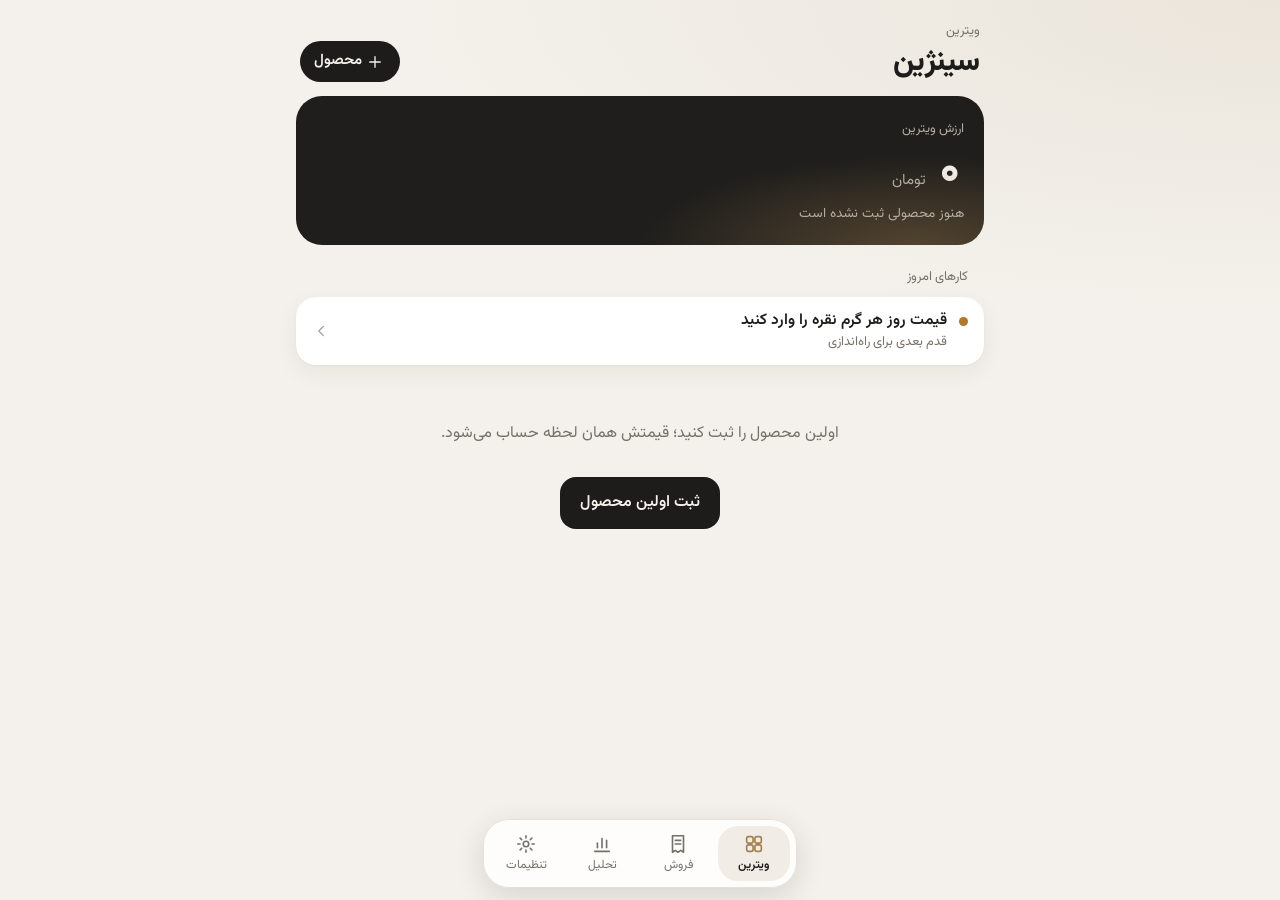
==== commit 9ae8e43e: "Sales invoices with brand image, and one alignment inset - New 'sales' tab: invoices, 30-day sales, " ====
--- a/index.html
+++ b/index.html
@@ -19,6 +19,7 @@
 <nav id="tabs" class="tabs"></nav>
 <div id="sheet" class="sheet"></div>
 <div id="island" class="island" role="status" aria-live="polite"></div>
+<div id="print" class="print"></div>
 <script type="module" src="js/app.js"></script>
 </body>
 </html>
--- a/app.css
+++ b/app.css
@@ -39,7 +39,7 @@
 .add-pill { display: inline-flex; align-items: center; gap: 4px; background: var(--ink); color: var(--bg); padding: 8px 16px 8px 14px; border-radius: 999px; font-size: 15px; font-weight: 600; }
 
 /* hero: one number, one sentence */
-.hero { background: var(--hero); color: var(--hero-ink); border-radius: 26px; padding: 22px 22px 20px; position: relative; overflow: hidden; }
+.hero { background: var(--hero); color: var(--hero-ink); border-radius: 26px; padding: 20px; position: relative; overflow: hidden; }
 .hero::after { content: ''; position: absolute; inset: auto -30% -60% auto; width: 80%; height: 120%; border-radius: 50%;
   background: radial-gradient(closest-side, color-mix(in srgb, var(--acc) 38%, transparent), transparent); pointer-events: none; }
 .hero-k { font-size: 13px; color: var(--hero-sec); }
@@ -50,7 +50,7 @@
 .hero-say { font-size: 21px; font-weight: 700; line-height: 1.6; margin: 6px 0 8px; position: relative; z-index: 1; }
 
 /* grouped list */
-.stitle { font-size: 13px; color: var(--sec); margin: 22px 6px 8px; }
+.stitle { font-size: 13px; color: var(--sec); margin: 22px 16px 8px; }
 .group { background: var(--card); border-radius: 20px; overflow: hidden; box-shadow: var(--shadow); }
 .cell { display: flex; align-items: center; gap: 12px; width: 100%; min-height: 52px; padding: 12px 16px; position: relative; }
 .cell + .cell::before { content: ''; position: absolute; top: 0; inset-inline: 16px 0; height: 1px; background: var(--sep); }
@@ -68,7 +68,7 @@
 .todo.r .dot::after { border-color: var(--r); }
 @keyframes pulse { from { transform: scale(.5); opacity: .7; } to { transform: scale(1.5); opacity: 0; } }
 .pill { flex: none; background: var(--fill); color: var(--ink); font-size: 13.5px; font-weight: 600; padding: 6px 14px; border-radius: 999px; }
-.foot { font-size: 12.5px; color: var(--sec); margin: 8px 8px 0; line-height: 1.7; }
+.foot { font-size: 12.5px; color: var(--sec); margin: 8px 16px 0; line-height: 1.7; }
 .crow { display: flex; justify-content: space-between; align-items: baseline; gap: 8px; }
 .crow .sec { font-size: 13.5px; }
 .bar { display: block; height: 7px; border-radius: 4px; background: var(--fill); overflow: hidden; }
@@ -178,11 +178,11 @@
 .q { font-size: 26px; font-weight: 800; margin: 0 0 16px; }
 .lab2 { font-size: 14px; color: var(--sec); margin: 20px 2px 8px; }
 .field { display: block; margin-top: 16px; }
-.lab { display: block; font-size: 14px; color: var(--sec); margin: 0 2px 6px; }
+.lab { display: block; font-size: 14px; color: var(--sec); margin: 0 14px 6px; }
 .inp { display: flex; align-items: center; background: var(--card); border: 1px solid var(--sep); border-radius: 14px; padding: 0 14px; }
 .inp input { flex: 1; min-width: 0; border: 0; background: none; outline: none; padding: 13px 0; font-size: 17px; }
 .inp em { font-style: normal; color: var(--sec); font-size: 14px; }
-.help { display: block; font-size: 13px; color: var(--sec); margin: 6px 2px 0; line-height: 1.8; }
+.help { display: block; font-size: 13px; color: var(--sec); margin: 6px 14px 0; line-height: 1.8; }
 .two { display: grid; grid-template-columns: 1fr 1fr; gap: 10px; }
 .ed-foot { position: sticky; bottom: 0; display: flex; gap: 10px; margin-top: auto; padding-top: 18px; background: linear-gradient(transparent, var(--bg) 30%); }
 .photos { display: flex; flex-wrap: wrap; gap: 10px; }
@@ -219,3 +219,46 @@
 .enter { animation: rise .5s var(--ease) both; animation-delay: calc(var(--i, 0) * 45ms); }
 @keyframes rise { from { opacity: 0; transform: translateY(10px); } }
 @media (prefers-reduced-motion: reduce) { *, *::before, *::after { animation: none !important; transition: none !important; } }
+
+/* alignment: one inset everywhere. Screen edge 16px; text inside cards 16px; numbers end-aligned in their own column. */
+.chips.big + .help { margin-inline: 4px; }
+.lab2 { margin-inline: 4px; }
+.cell .amt, .cell .val, input.bare { font-variant-numeric: tabular-nums; }
+input.bare.txt { text-align: right; direction: rtl; width: auto; flex: 1; }
+input.bare.txt::placeholder { direction: rtl; }
+.cell:has(input.txt) > span:first-child { flex: 0 0 4.5em; }
+input.full { width: 100%; padding: 0; font-weight: 600; }
+
+/* sales */
+.amt { font-weight: 600; white-space: nowrap; direction: rtl; min-width: 5.5em; text-align: left; }
+.st { flex: none; font-size: 12px; font-weight: 600; padding: 3px 10px; border-radius: 999px; min-width: 5.6em; text-align: center; }
+.st-paid { color: var(--g); background: color-mix(in srgb, var(--g) 12%, transparent); }
+.st-deposit { color: var(--o); background: color-mix(in srgb, var(--o) 14%, transparent); }
+.st-unpaid { color: var(--r); background: color-mix(in srgb, var(--r) 12%, transparent); }
+.item img, .noph { width: 48px; height: 48px; border-radius: 12px; object-fit: cover; flex: none; background: var(--fill); display: block; }
+.amt-in { width: 7.5em !important; flex: none; text-align: left; font-weight: 600; background: var(--fill) !important; border-radius: 10px !important; padding: 7px 10px !important; }
+.rmx { flex: none; width: 28px; height: 28px; border-radius: 50%; background: var(--fill); color: var(--sec); font-size: 18px; line-height: 1; text-align: center; }
+.picker { display: flex; gap: 10px; overflow-x: auto; margin: 12px -18px 0; padding: 2px 18px; scrollbar-width: none; }
+.picker::-webkit-scrollbar { display: none; }
+.pk { flex: none; width: 104px; display: flex; flex-direction: column; gap: 2px; text-align: right; }
+.pk img, .pk .noph { width: 104px; height: 104px; border-radius: 16px; }
+.pk span { font-size: 13px; font-weight: 600; white-space: nowrap; overflow: hidden; text-overflow: ellipsis; padding-inline: 4px; }
+.pk small { font-size: 12px; color: var(--sec); padding-inline: 4px; }
+.addline { display: flex; align-items: center; gap: 6px; margin: 14px 4px 0; color: var(--acc); font-weight: 600; font-size: 15px; }
+.chips.quick { margin: 10px 4px 0; }
+.chips.quick .chip { font-size: 14px; padding: 5px 14px; }
+.inv-foot { flex-wrap: wrap; align-items: center; }
+.inv-sum { flex: 1 1 100%; display: flex; justify-content: space-between; align-items: baseline; padding: 0 4px 6px; }
+.inv-sum b { font-size: 20px; font-weight: 800; }
+.inv-sum small { font-size: 12px; color: var(--sec); }
+.inv-img { width: 100%; border-radius: 18px; box-shadow: var(--shadow); margin: 4px 0 8px; }
+.inv-wait { text-align: center; color: var(--sec); padding: 80px 0; }
+.logo-mini { height: 30px; max-width: 90px; object-fit: contain; }
+.tabs button { min-width: 72px; }
+.print { display: none; }
+@media print {
+  body { background: #fff; padding: 0; }
+  body > *:not(.print) { display: none !important; }
+  .print { display: block; }
+  .print img { width: 100%; }
+}
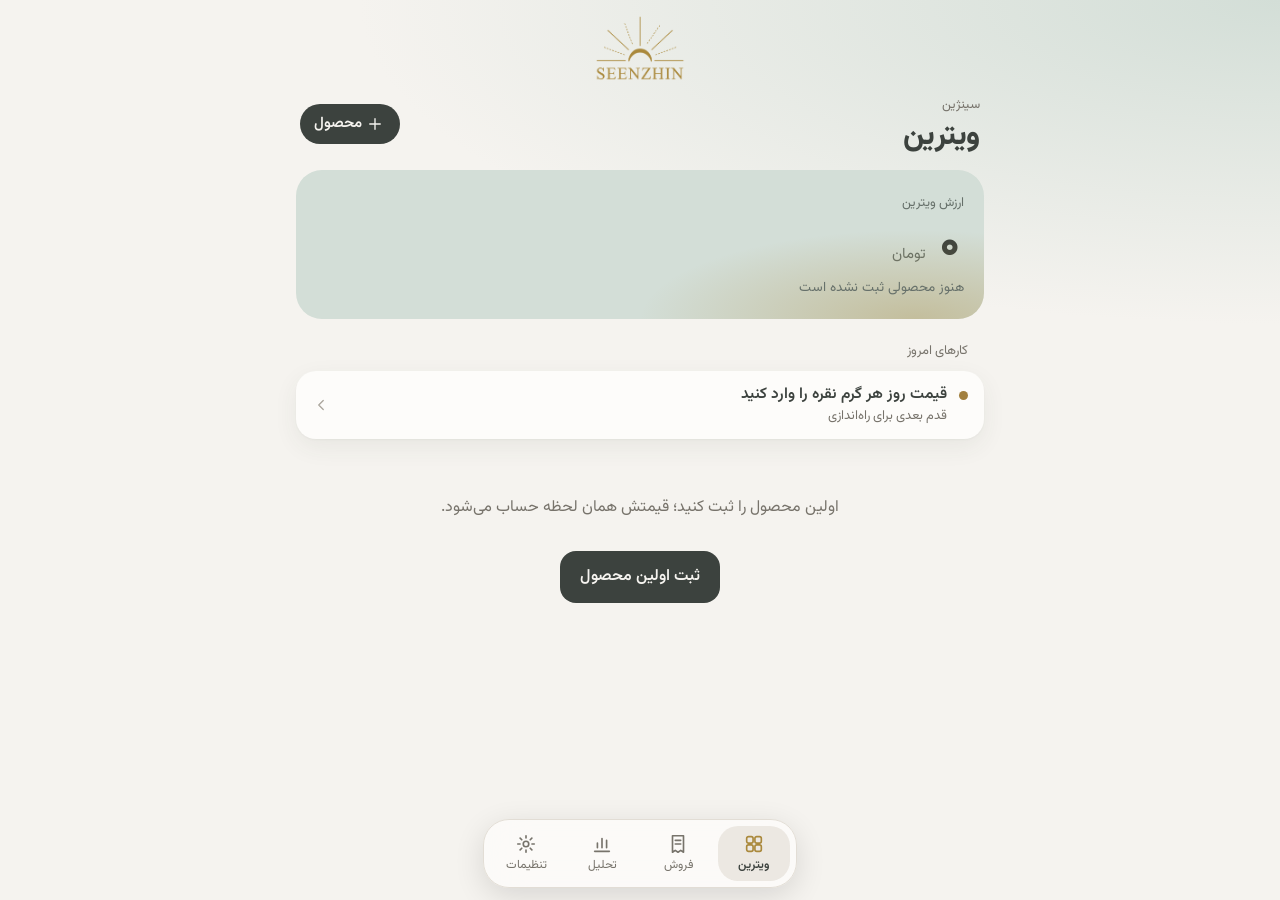
==== commit e8e82d6b: "Seenzhin brand: logo, monogram icon and palette - Sun + SEENZHIN logo (from the brand files, shape u" ====
--- a/index.html
+++ b/index.html
@@ -4,7 +4,7 @@
 <meta charset="utf-8">
 <meta name="viewport" content="width=device-width, initial-scale=1, viewport-fit=cover">
 <meta name="theme-color" content="#f5f3ef" media="(prefers-color-scheme: light)">
-<meta name="theme-color" content="#121211" media="(prefers-color-scheme: dark)">
+<meta name="theme-color" content="#1f2321" media="(prefers-color-scheme: dark)">
 <meta name="apple-mobile-web-app-capable" content="yes">
 <meta name="apple-mobile-web-app-status-bar-style" content="default">
 <meta name="apple-mobile-web-app-title" content="سینژین">
--- a/app.css
+++ b/app.css
@@ -2,21 +2,23 @@
 
 /* Seenzhin: warm ivory and graphite with a champagne-silver accent; few colours (accent, sage, amber, burgundy). */
 :root {
-  --bg: #f4f1ec; --bg-2: #ebe5db; --card: #ffffff; --fill: #f1ede6; --ink: #1d1c1a; --sec: #77716a; --ter: #aaa49b; --sep: #e6e1d8;
-  --acc: #a5814f; --hero: #1f1e1c; --hero-ink: #f4f1ec; --hero-sec: #b5ada1;
-  --g: #5f7f66; --o: #b07a2c; --r: #8f3a3f;
-  --shadow: 0 1px 2px rgba(40,30,15,.04), 0 8px 24px rgba(40,30,15,.06);
+  /* Seenzhin brand palette (brand guide): sand #DBD3C9, mint #D3DED7, gold #B7975B, taupe #ADA89F, charcoal #5A605C.
+     Text colours are the palette deepened just enough to read well on ivory. */
+  --bg: #f5f3ef; --bg-2: #d3ded7; --card: #fdfcfa; --fill: #ece8e2; --ink: #3c423e; --sec: #77736b; --ter: #ada89f; --sep: #e2ddd5;
+  --acc: #aa893c; --hero: #d3ded7; --hero-ink: #3c423e; --hero-sec: #66706a;
+  --g: #6c8a77; --o: #a2803f; --r: #8f4a4a;
+  --shadow: 0 1px 2px rgba(60,66,62,.04), 0 8px 24px rgba(60,66,62,.07);
   --ease: cubic-bezier(.2,.8,.2,1);
   color-scheme: light;
 }
 @media (prefers-color-scheme: dark) { :root:not([data-theme="light"]) {
-  --bg: #121211; --bg-2: #1b1a18; --card: #1d1c1b; --fill: #272624; --ink: #efece7; --sec: #a09a91; --ter: #6d6861; --sep: #2f2e2b;
-  --acc: #d2b07c; --hero: #2a2825; --hero-ink: #f4f1ec; --hero-sec: #b5ada1;
-  --g: #8fb397; --o: #dba75b; --r: #da8d92; --shadow: none; color-scheme: dark; } }
+  --bg: #1f2321; --bg-2: #2b332f; --card: #282d2a; --fill: #323834; --ink: #ece8e2; --sec: #a9a49b; --ter: #6f6c66; --sep: #383e3a;
+  --acc: #c8a866; --hero: #2f3833; --hero-ink: #ece8e2; --hero-sec: #a9b3ac;
+  --g: #93b29d; --o: #d0ad68; --r: #d69a9a; --shadow: none; color-scheme: dark; } }
 :root[data-theme="dark"] {
-  --bg: #121211; --bg-2: #1b1a18; --card: #1d1c1b; --fill: #272624; --ink: #efece7; --sec: #a09a91; --ter: #6d6861; --sep: #2f2e2b;
-  --acc: #d2b07c; --hero: #2a2825; --hero-ink: #f4f1ec; --hero-sec: #b5ada1;
-  --g: #8fb397; --o: #dba75b; --r: #da8d92; --shadow: none; color-scheme: dark;
+  --bg: #1f2321; --bg-2: #2b332f; --card: #282d2a; --fill: #323834; --ink: #ece8e2; --sec: #a9a49b; --ter: #6f6c66; --sep: #383e3a;
+  --acc: #c8a866; --hero: #2f3833; --hero-ink: #ece8e2; --hero-sec: #a9b3ac;
+  --g: #93b29d; --o: #d0ad68; --r: #d69a9a; --shadow: none; color-scheme: dark;
 }
 
 * { box-sizing: border-box; -webkit-tap-highlight-color: transparent; }
@@ -262,3 +264,9 @@
   .print { display: block; }
   .print img { width: 100%; }
 }
+
+/* brand logo in the home header */
+.brand-top { display: flex; justify-content: center; padding-top: calc(14px + env(safe-area-inset-top)); }
+.brand-logo { height: 68px; width: auto; display: block; }
+.brand-top + .phead { padding-top: 10px; }
+.phead { align-items: center; }
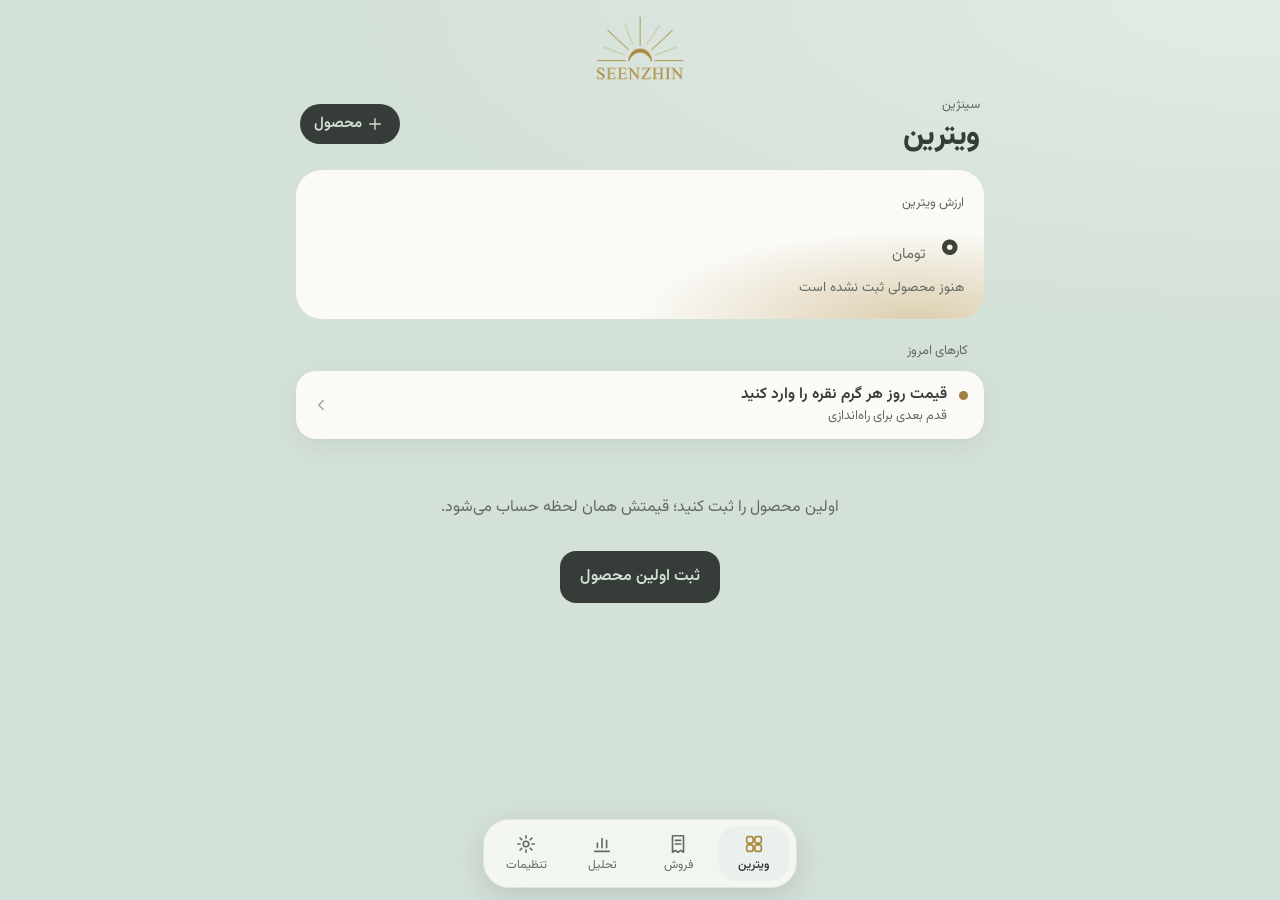
==== commit f8a5eaae: "Mint as the main colour; whole invoice page on mint Seenzhin mint (#D4E1D8, the logo's own backgroun" ====
--- a/index.html
+++ b/index.html
@@ -3,7 +3,7 @@
 <head>
 <meta charset="utf-8">
 <meta name="viewport" content="width=device-width, initial-scale=1, viewport-fit=cover">
-<meta name="theme-color" content="#f5f3ef" media="(prefers-color-scheme: light)">
+<meta name="theme-color" content="#d4e1d8" media="(prefers-color-scheme: light)">
 <meta name="theme-color" content="#1f2321" media="(prefers-color-scheme: dark)">
 <meta name="apple-mobile-web-app-capable" content="yes">
 <meta name="apple-mobile-web-app-status-bar-style" content="default">
--- a/app.css
+++ b/app.css
@@ -4,8 +4,9 @@
 :root {
   /* Seenzhin brand palette (brand guide): sand #DBD3C9, mint #D3DED7, gold #B7975B, taupe #ADA89F, charcoal #5A605C.
      Text colours are the palette deepened just enough to read well on ivory. */
-  --bg: #f5f3ef; --bg-2: #d3ded7; --card: #fdfcfa; --fill: #ece8e2; --ink: #3c423e; --sec: #77736b; --ter: #ada89f; --sep: #e2ddd5;
-  --acc: #aa893c; --hero: #d3ded7; --hero-ink: #3c423e; --hero-sec: #66706a;
+  /* Main colour: Seenzhin mint (#D4E1D8, the logo's own background). Cards sit on it in ivory. */
+  --bg: #d4e1d8; --bg-2: #e3ebe5; --card: #fbfaf7; --fill: #ebf0ec; --ink: #363c38; --sec: #646a64; --ter: #9aa39c; --sep: #dfe5e0;
+  --acc: #aa893c; --hero: #fbfaf7; --hero-ink: #363c38; --hero-sec: #646a64;
   --g: #6c8a77; --o: #a2803f; --r: #8f4a4a;
   --shadow: 0 1px 2px rgba(60,66,62,.04), 0 8px 24px rgba(60,66,62,.07);
   --ease: cubic-bezier(.2,.8,.2,1);
@@ -270,3 +271,7 @@
 .brand-logo { height: 68px; width: auto; display: block; }
 .brand-top + .phead { padding-top: 10px; }
 .phead { align-items: center; }
+
+/* The sheet is a flex column: without this, boxes with overflow (groups, the product picker) shrink to zero
+   height once the content is taller than the screen, which hid the buyer and item rows. */
+.panel > * { flex-shrink: 0; }
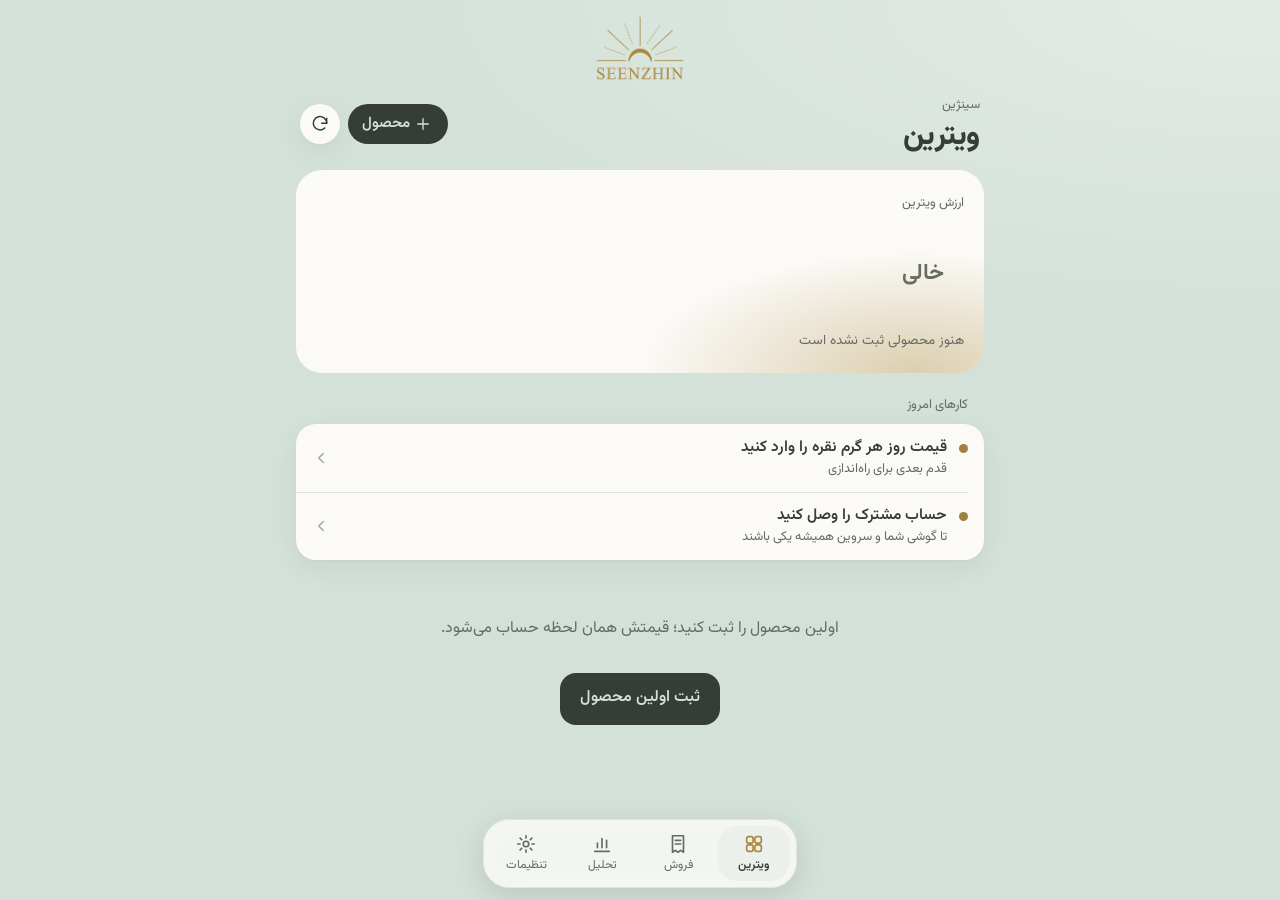
==== commit 274b962e: "Undo, back and refresh - Undo: saving, deleting a product, approving prices, using the market price," ====
--- a/index.html
+++ b/index.html
@@ -20,6 +20,7 @@
 <div id="sheet" class="sheet"></div>
 <div id="island" class="island" role="status" aria-live="polite"></div>
 <div id="print" class="print"></div>
+<div id="undo" class="undo" role="status" aria-live="polite"></div>
 <script type="module" src="js/app.js"></script>
 </body>
 </html>
--- a/app.css
+++ b/app.css
@@ -275,3 +275,44 @@
 /* The sheet is a flex column: without this, boxes with overflow (groups, the product picker) shrink to zero
    height once the content is taller than the screen, which hid the buyer and item rows. */
 .panel > * { flex-shrink: 0; }
+
+/* simple invoice: three numbered questions */
+.qn { display: flex; align-items: center; gap: 8px; font-size: 17px; font-weight: 700; margin: 24px 4px 10px; }
+.qn .n { background: var(--card); color: var(--acc); }
+.sel { display: grid; grid-template-columns: repeat(3, 1fr); gap: 10px; }
+.sel-i { position: relative; display: flex; flex-direction: column; gap: 2px; background: var(--card); border-radius: 18px; padding: 6px 6px 10px; border: 2px solid transparent; transition: border-color .2s, transform .25s var(--ease); text-align: right; }
+.sel-i img, .sel-i .noph { width: 100%; aspect-ratio: 1; height: auto; border-radius: 13px; object-fit: cover; display: grid; place-items: center; font-style: normal; font-size: 12px; color: var(--ter); }
+.sel-i b { font-size: 13.5px; font-weight: 600; white-space: nowrap; overflow: hidden; text-overflow: ellipsis; padding: 4px 4px 0; }
+.sel-i small { font-size: 12.5px; color: var(--sec); padding: 0 4px; }
+.sel-i .tick { position: absolute; top: 12px; inset-inline-start: 12px; width: 26px; height: 26px; border-radius: 50%; background: var(--acc); color: #fff; display: grid; place-items: center; font-size: 14px; opacity: 0; transform: scale(.6); transition: opacity .2s, transform .25s var(--ease); }
+.sel-i.on { border-color: var(--acc); }
+.sel-i.on .tick { opacity: 1; transform: none; }
+.sel-i:active { transform: scale(.97); }
+.chips.pay .chip { flex: 1; text-align: center; padding: 12px 8px; font-size: 15px; font-weight: 600; border-radius: 14px; }
+.explain.more { margin-top: 22px; }
+.explain.more .field:first-of-type { margin-top: 8px; }
+.qn .n { width: 26px; height: 26px; border-radius: 50%; display: inline-grid; place-items: center; font-size: 13px; font-weight: 700; flex: none; }
+.calcbox { margin-top: 12px; }
+.calcbox .cell:last-child { background: var(--fill); }
+.inv-sum .st { margin-inline-start: 8px; }
+.inv-foot { background: var(--bg); margin-inline: -18px; padding: 12px 18px 0; border-top: 1px solid var(--sep); }
+.actions-row { display: flex; margin-top: 12px; }
+.danger-row { color: var(--r); }
+.err { color: var(--r) !important; }
+
+/* refresh, back and undo */
+.ph-act { display: flex; align-items: center; gap: 8px; }
+.icon-btn { width: 40px; height: 40px; border-radius: 50%; background: var(--card); display: grid; place-items: center; color: var(--ink); box-shadow: var(--shadow); }
+.icon-btn svg { width: 20px; height: 20px; }
+.icon-btn.spin svg { animation: spin .8s linear infinite; }
+@keyframes spin { to { transform: rotate(-360deg); } }
+.x.back { display: grid; place-items: center; }
+.x.back svg { width: 20px; height: 20px; color: var(--ink); }
+.undo { position: fixed; inset-inline: 16px; bottom: calc(92px + env(safe-area-inset-bottom)); z-index: 30; display: flex; align-items: center; gap: 12px;
+  max-width: 560px; margin: 0 auto; padding: 12px 12px 12px 16px; border-radius: 18px; background: var(--ink); color: var(--bg);
+  box-shadow: 0 10px 30px rgba(0,0,0,.2); opacity: 0; visibility: hidden; transform: translateY(24px); transition: transform .45s var(--ease), opacity .3s, visibility .3s; pointer-events: none; }
+.undo.show { opacity: 1; visibility: visible; transform: none; pointer-events: auto; }
+.undo span { flex: 1; font-size: 14px; font-weight: 600; }
+.undo button { flex: none; background: var(--acc); color: #fff; font-weight: 700; font-size: 14px; padding: 8px 14px; border-radius: 12px; }
+
+.hero-n.empty b { font-size: 22px; font-weight: 700; letter-spacing: 0; }
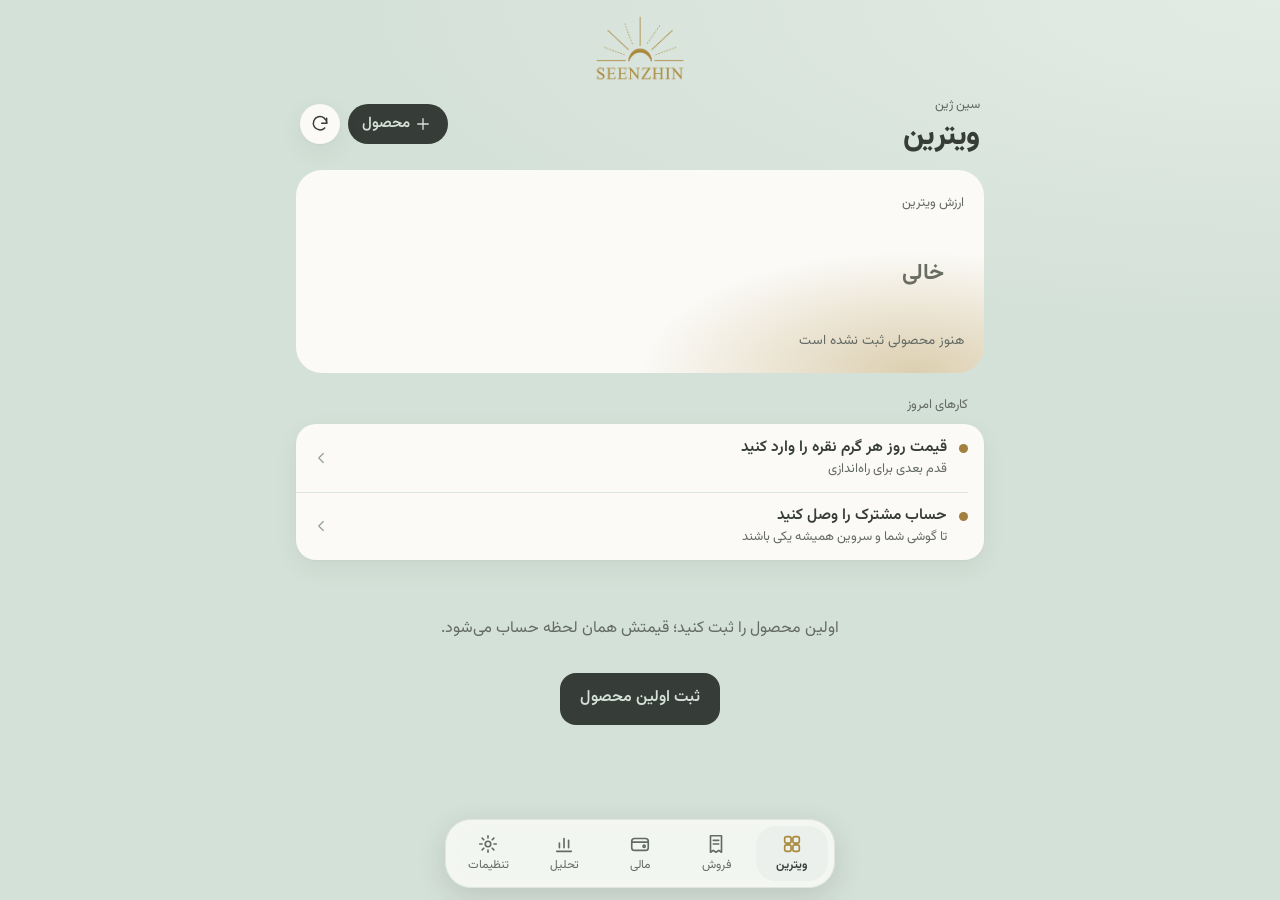
==== commit cafc84d1: "Product page with one main action; brand name «سین ژین» The product page leads with photo, name, pri" ====
--- a/index.html
+++ b/index.html
@@ -7,8 +7,8 @@
 <meta name="theme-color" content="#1f2321" media="(prefers-color-scheme: dark)">
 <meta name="apple-mobile-web-app-capable" content="yes">
 <meta name="apple-mobile-web-app-status-bar-style" content="default">
-<meta name="apple-mobile-web-app-title" content="سینژین">
-<title>سینژین</title>
+<meta name="apple-mobile-web-app-title" content="سین ژین">
+<title>سین ژین</title>
 <link rel="manifest" href="manifest.webmanifest">
 <link rel="icon" href="icons/icon-192.png">
 <link rel="apple-touch-icon" href="icons/icon-180.png">
--- a/app.css
+++ b/app.css
@@ -99,6 +99,7 @@
 .thumb img { width: 100%; height: 100%; object-fit: cover; display: block; }
 .noimg { color: var(--ter); font-size: 13px; }
 .badge { position: absolute; top: 8px; inset-inline-start: 8px; font-size: 12px; padding: 2px 10px; border-radius: 999px; background: color-mix(in srgb, var(--card) 90%, transparent); }
+.qty { display: inline-flex; align-items: center; gap: 12px; } .qty b { min-width: 1.5em; text-align: center; font-size: 17px; }
 .s-reserved { color: var(--o); } .s-sold { color: var(--sec); }
 .pmeta { display: flex; flex-direction: column; padding: 10px 14px 13px; }
 .pname { font-weight: 600; font-size: 15px; white-space: nowrap; overflow: hidden; text-overflow: ellipsis; }
@@ -236,6 +237,10 @@
 .amt { font-weight: 600; white-space: nowrap; direction: rtl; min-width: 5.5em; text-align: left; }
 .st { flex: none; font-size: 12px; font-weight: 600; padding: 3px 10px; border-radius: 999px; min-width: 5.6em; text-align: center; }
 .st-paid { color: var(--g); background: color-mix(in srgb, var(--g) 12%, transparent); }
+.st-request, .st-making { color: var(--o); background: color-mix(in srgb, var(--o) 10%, transparent); }
+.st-ready { color: var(--g); background: color-mix(in srgb, var(--g) 16%, transparent); font-weight: 700; }
+.st-done, .st-cancelled { color: var(--sec); background: var(--fill); }
+.st-unpaid { color: var(--sec); background: var(--fill); }
 .st-deposit { color: var(--o); background: color-mix(in srgb, var(--o) 14%, transparent); }
 .st-unpaid { color: var(--r); background: color-mix(in srgb, var(--r) 12%, transparent); }
 .item img, .noph { width: 48px; height: 48px; border-radius: 12px; object-fit: cover; flex: none; background: var(--fill); display: block; }
@@ -316,3 +321,82 @@
 .undo button { flex: none; background: var(--acc); color: #fff; font-weight: 700; font-size: 14px; padding: 8px 14px; border-radius: 12px; }
 
 .hero-n.empty b { font-size: 22px; font-weight: 700; letter-spacing: 0; }
+.fp { font-family: ui-monospace, Menlo, monospace; letter-spacing: 3px; direction: ltr; }
+.auto { margin: 14px 14px 0; font-size: 13.5px; color: var(--g); font-weight: 600; }
+.ver { text-align: center; margin-top: 18px; }
+
+/* one small job a day */
+.job { margin-top: 14px; background: var(--card); border-radius: 20px; padding: 16px; box-shadow: var(--shadow); border: 1px solid color-mix(in srgb, var(--acc) 35%, transparent); display: flex; flex-direction: column; gap: 4px; }
+.job-k { font-size: 12.5px; color: var(--acc); font-weight: 700; }
+.job b { font-size: 16px; line-height: 1.6; }
+.job small { color: var(--sec); font-size: 13px; line-height: 1.7; }
+.job-a { display: flex; align-items: center; gap: 8px; margin-top: 10px; flex-wrap: wrap; }
+.job-a .link { margin-inline-start: auto; font-size: 14px; }
+.job.done { border-color: transparent; text-align: center; }
+.job.done b { color: var(--g); }
+.inp textarea { flex: 1; border: 0; background: none; outline: none; padding: 12px 0; font: inherit; font-size: 16px; resize: vertical; }
+
+/* «این قیمت از کجا آمد؟» */
+.story { margin-top: 4px; }
+.ps { background: var(--card); border-radius: 18px; padding: 6px 16px 10px; margin-top: 10px; color: var(--ink); }
+.ps-t { margin: 8px 0 2px; font-size: 12.5px; font-weight: 700; color: var(--acc); }
+.ps-r, .ps-s { display: flex; align-items: center; gap: 10px; padding: 9px 0; font-size: 14.5px; }
+.ps-r + .ps-r, .ps-s + .ps-s { border-top: 1px dashed var(--sep); }
+.ps-r > span, .ps-s > span { flex: 1; display: flex; flex-direction: column; }
+.ps small { color: var(--sec); font-size: 12.5px; line-height: 1.7; }
+.ps b { font-weight: 600; white-space: nowrap; direction: rtl; }
+.ps-s i { flex: none; width: 22px; height: 22px; border-radius: 50%; background: var(--fill); font-style: normal; font-size: 12px; display: grid; place-items: center; color: var(--sec); }
+.ps-total { display: flex; justify-content: space-between; align-items: baseline; margin-top: 6px; padding-top: 10px; border-top: 2px solid var(--sep); }
+.ps-total span { font-weight: 700; } .ps-total b { font-size: 20px; font-weight: 800; }
+.ps-total.sub { border-top: 1px dashed var(--sep); }
+.ps-total.sub span, .ps-total.sub b { font-weight: 600; font-size: 15px; color: var(--sec); }
+.ps-total span small { display: block; font-size: 12.5px; color: var(--sec); font-weight: 400; }
+.sale { display: flex; align-items: center; gap: 10px; margin-top: 6px; font-size: 14px; }
+.sale span { flex: 1; color: var(--sec); }
+.sale-note { color: var(--sec); font-size: 12.5px; }
+
+/* sales tab: invoices / orders / customers */
+.seg { display: flex; gap: 4px; padding: 4px; margin: 4px 0 16px; border-radius: 14px; background: var(--fill); }
+.seg button { flex: 1; padding: 9px 4px; border-radius: 11px; font-size: 14.5px; font-weight: 600; color: var(--sec); }
+.seg button.on { background: var(--card); color: var(--ink); box-shadow: 0 1px 4px rgb(0 0 0 / .08); }
+.seg i { font-style: normal; font-size: 12px; padding: 0 6px; border-radius: 999px; background: var(--o); color: #fff; }
+/* the road of a custom order */
+.track { display: flex; gap: 6px; margin: 2px 0 18px; }
+.track .tk { flex: 1; display: flex; flex-direction: column; gap: 6px; font-size: 11.5px; color: var(--sec); text-align: center; }
+.track .tk i { height: 4px; border-radius: 4px; background: var(--fill); }
+.track .tk.done i { background: var(--g); }
+.track .tk.on i { background: var(--o); }
+.track .tk.on { color: var(--ink); font-weight: 700; }
+a.chip { text-decoration: none; color: inherit; }
+.amt.ok { color: var(--g); } .amt.warn { color: var(--r, var(--o)); }
+.stats { display: grid; grid-template-columns: 1fr 1fr; padding: 16px 18px; gap: 12px; }
+.stats > div { display: flex; flex-direction: column; gap: 4px; }
+.stats > div + div { border-inline-start: 1px solid var(--sep); padding-inline-start: 14px; }
+.stats small { color: var(--sec); font-size: 12.5px; }
+.stats b { font-size: 19px; }
+/* iOS-like switch */
+.sw { flex: none; position: relative; width: 50px; height: 30px; border-radius: 999px; background: var(--sep); transition: background .2s; }
+.sw::after { content: ''; position: absolute; top: 3px; inset-inline-start: 3px; width: 24px; height: 24px; border-radius: 50%; background: #fff; box-shadow: 0 1px 3px rgb(0 0 0 / .25); transition: inset-inline-start .2s; }
+.sw.on { background: var(--g); }
+.sw.on::after { inset-inline-start: 23px; }
+@media (prefers-reduced-motion: reduce) { .sw, .sw::after { transition: none; } }
+/* money: month switcher */
+.monthbar { display: flex; align-items: center; justify-content: space-between; margin: 4px 0 14px; }
+.monthbar b { font-size: 17px; }
+.monthbar .icon-btn:disabled { opacity: .3; }
+.hero-n.neg b { color: var(--r); }
+.cell .c-main > span { font-size: 15.5px; }
+.p-hero { display: grid; gap: 14px; margin: 4px 0 14px; }
+.p-hero img { width: 100%; max-width: 100%; aspect-ratio: 4 / 3; object-fit: cover; border-radius: 22px; }
+.p-id { display: grid; gap: 2px; }
+.p-id h2 { font-size: 24px; }
+.p-id > small { color: var(--sec); font-size: 13.5px; }
+.p-id .big { font-size: 32px; font-weight: 800; letter-spacing: -.5px; direction: rtl; margin-top: 4px; }
+.p-id .big small { font-size: 15px; font-weight: 500; color: var(--sec); }
+.p-chips { display: flex; flex-wrap: wrap; gap: 6px; margin-top: 6px; }
+.p-chips span { font-size: 12.5px; padding: 3px 11px; border-radius: 999px; background: var(--fill); color: var(--sec); }
+.explain.story summary { display: flex; align-items: center; gap: 0; flex-wrap: wrap; }
+.ps-peek { flex-basis: 100%; font-weight: 400; color: var(--sec); font-size: 12.5px; padding-inline-start: 26px; }
+.explain.story[open] .ps-peek { display: none; }
+.ed-foot .btn.more { flex: 0 0 auto; padding-inline: 18px; }
+.more-menu .danger span { color: var(--r); }
